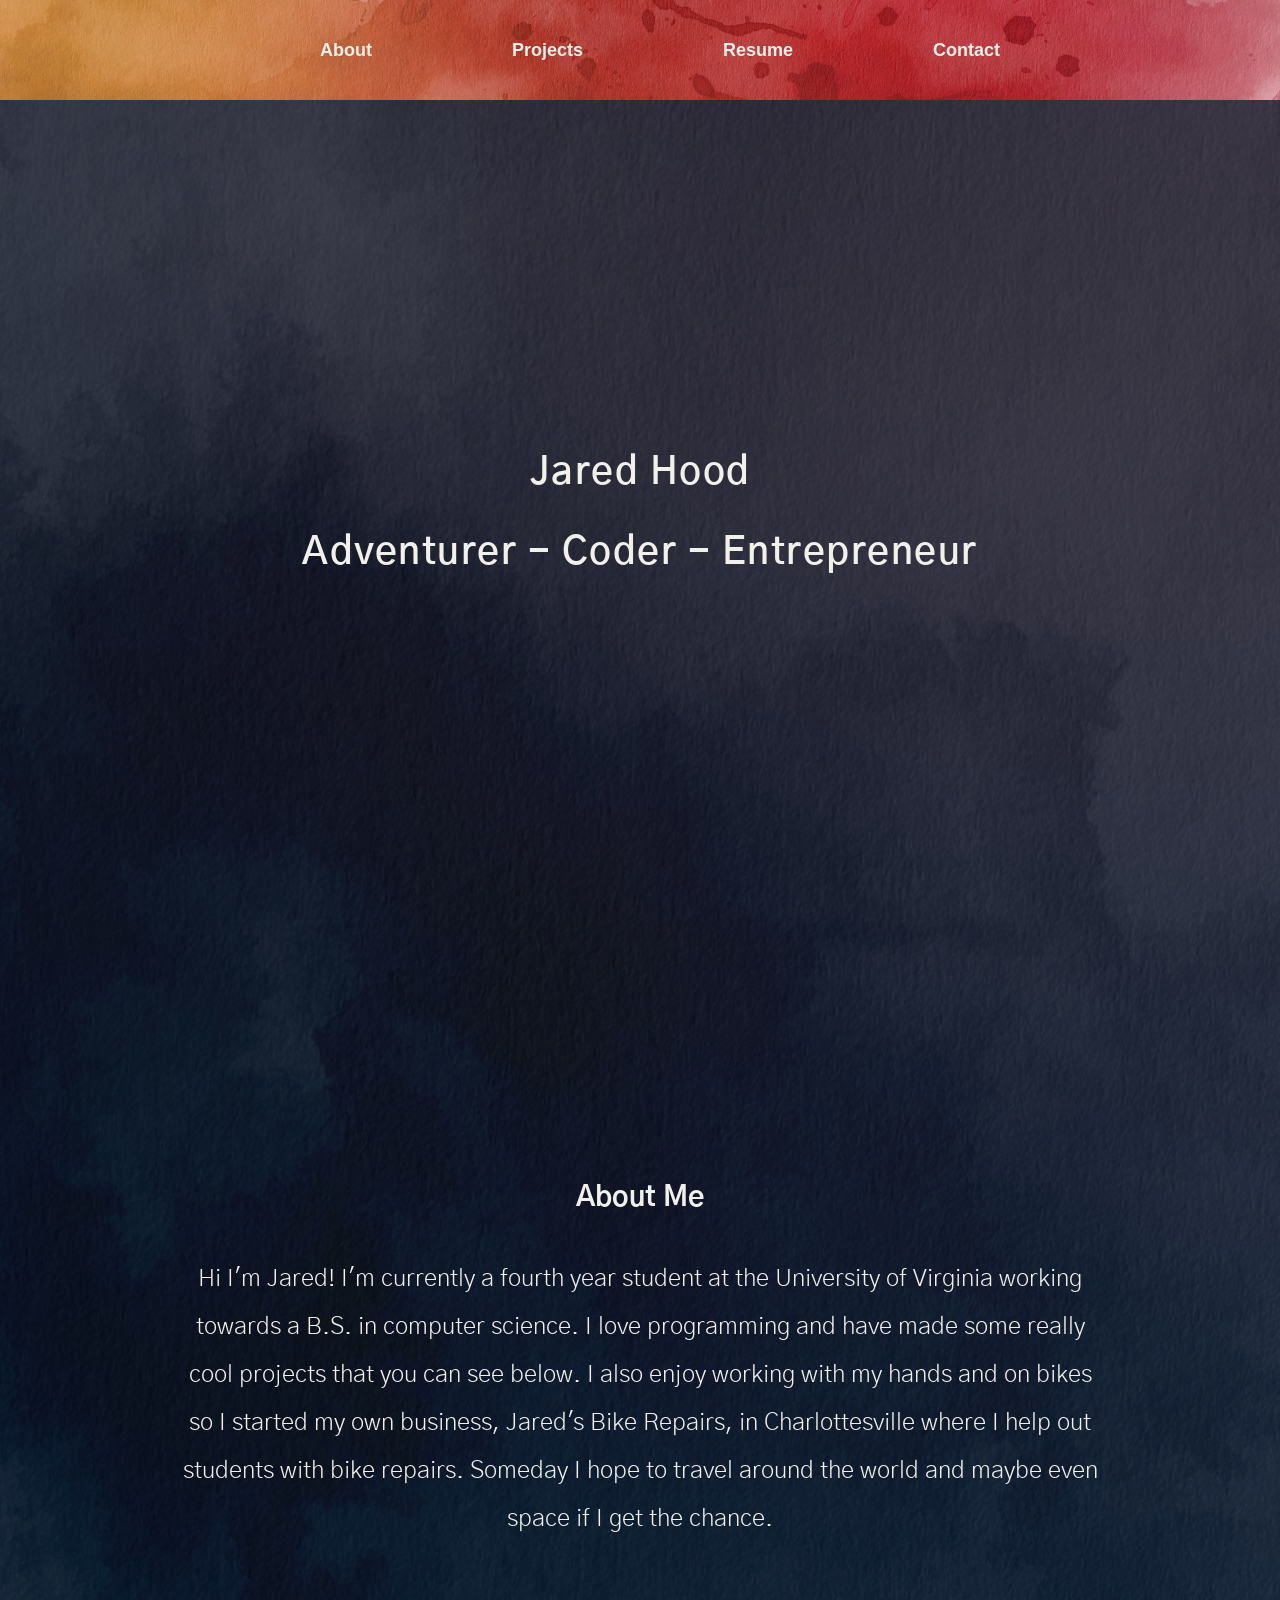
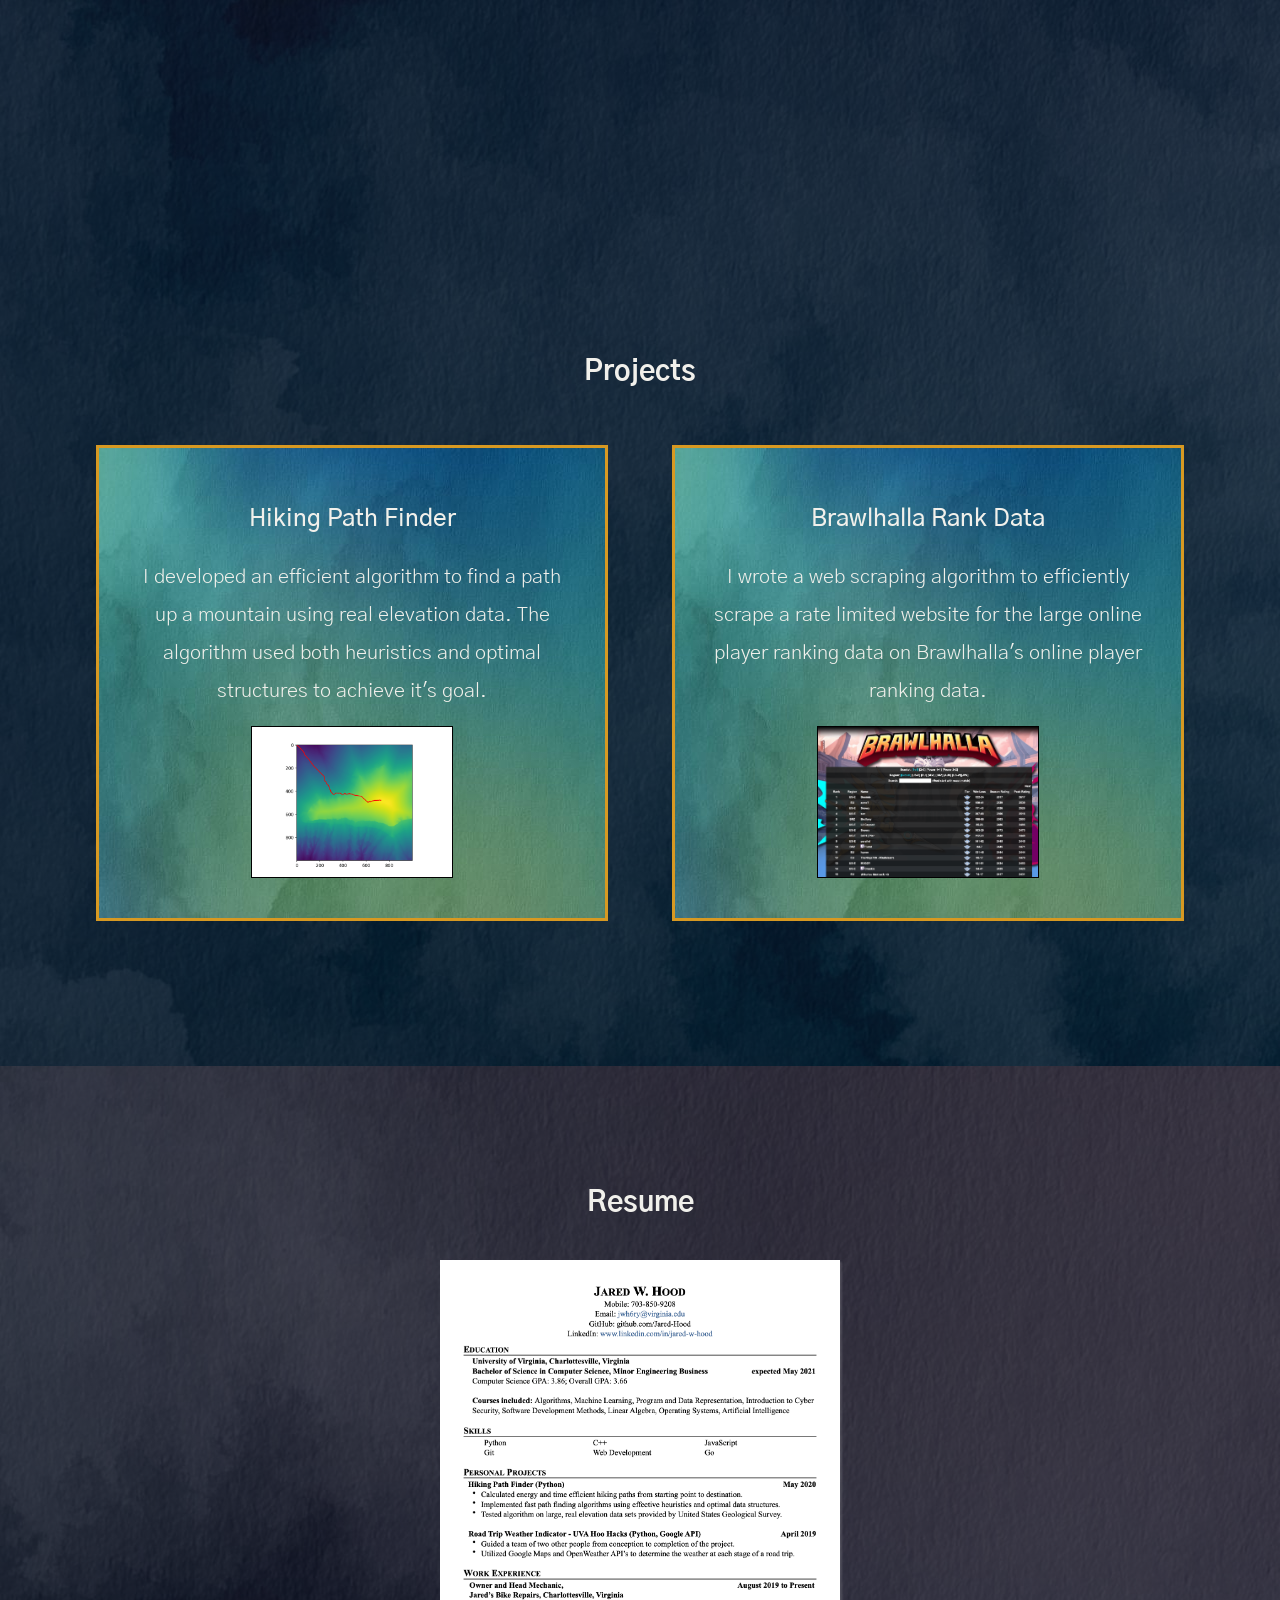
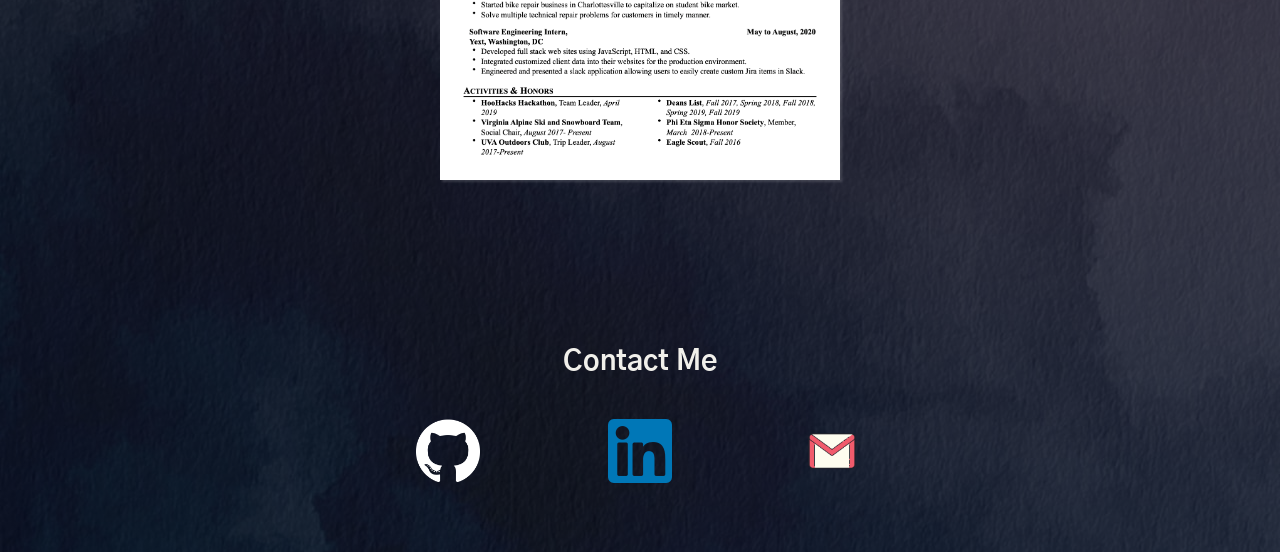
==== index.html @ ea0006e5 "add sitemap" ====
<!DOCTYPE html>
<html lang="en">
    <head>
        <meta charset="utf-8">
        <meta name="viewport" content="width=device-width, initial-scale=1.0">
        <meta name="description" content="Who is Jared Hood? He is an adventurer, a coder, and an entrepreneur. Learn more about Jared Hood on jaredhood.me!">
        
        <title>Jared Hood | Adventurer, Coder, Entrepreneur</title>
        
        <link rel="canonical" href="https://jaredhood.me/">
        <link rel="stylesheet" href="style.css">
        <link rel="stylesheet" href="https://fonts.googleapis.com/css?family=Gothic+A1&display=swap">
        <link rel="icon" href="/images/favicon/favicon.ico">
        <link rel="manifest" href="/images/favicon/manifest.json">

    </head>
    <header class="Header">
        <div class="Header-navBar">
           <img class="Header-icon js-open-mobile-menu" src="images/icon-menu.png" alt="open mobile menu">
            <ul class="Header-navList">
                <li class="Header-navItem">
                    <button class="Header-button js-about-btn">About</a>
                </li>
                <li class="Header-navItem">
                    <button class="Header-button js-projects-btn">Projects</a>
                </li>
                <li class="Header-navItem">
                    <button class="Header-button js-resume-btn">Resume</a>
                </li>
                <li class="Header-navItem">
                    <button class="Header-button js-contact-btn">Contact</a>
                </li>
            </ul>
        </div>
        <div class="Header-mobile js-mobile-menu">
            <ul class="Header-mobileList">
                <li class="Header-navItem">
                    <a class="Header-mobileLink" href="#About">About</a>
                </li>
                <li class="Header-navItem">
                    <a class="Header-mobileLink" href="#Projects">Projects</a>
                </li>
                <li class="Header-navItem">
                    <a class="Header-mobileLink" href="#Resume">Resume</a>
                </li>
                <li class="Header-navItem">
                    <a class="Header-mobileLink" href="#Contact">Contact</a>
                </li>
            </ul>
        </div>
    </header>
    
    <body>
        <div class="ScrollTop">
            <img class="ScrollTop-icon js-scroll-top" src="images/icon-top-64.png" alt="scroll to top">
        </div>
        <div class="Intro">
            <h1 class="Intro-title">
                <span class="Intro-name">Jared Hood</span>
                <span class="Intro-description">Adventurer - Coder - Entrepreneur</span>
            </h1>
        </div>
        <div class="About" id="About">
            <h2 class="About-title">About Me</h2>
            <div class="About-description">
                Hi I'm Jared! I'm currently a fourth year student at the University of Virginia working towards a
                B.S. in computer science. I love programming and have made some really cool projects that you can see 
                below. I also enjoy working with my hands and on bikes so I started my own business, Jared's Bike
                Repairs, in Charlottesville where I help out students with bike repairs. Someday I hope to travel around
                the world and maybe even space if I get the chance.
            </div>
        </div>
        <div class="Projects" id="Projects">
            <h2 class="Projects-title">Projects</h2>
            <div class="Projects-container">
                <div class="Projects-row">
                    <a class="Projects-link" href="https://github.com/Jared-Hood/Brawlhalla-Rank-Data">
                        <div class="Project">
                            <h3 class="Project-title">Hiking Path Finder</h3>
                            <div class="Project-description">
                                I developed an efficient algorithm to find a path up a mountain using real elevation data.
                                The algorithm used both heuristics and optimal structures to achieve it's goal.
                            </div>
                            <div class="Project-images">
                                <img class="Project-img" src="images/Logan_Euclidean-min.png" alt="Path finding project image">
                            </div>
                        </div>
                    </a>
                    <a class="Projects-link" href="https://github.com/Jared-Hood/Brawlhalla-Rank-Data">
                        <div class="Project">
                            <h3 class="Project-title">Brawlhalla Rank Data</h3>
                            <div class="Project-description">
                                I wrote a web scraping algorithm to efficiently scrape a rate limited website for the large
                                online player ranking data on Brawlhalla's online player ranking data.
                            </div>
                            <div class="Project-images">
                                <img class="Project-img" src="images/Brawlhalla-min.png" alt="Brawlhalla rank project image">
                            </div>
                        </div>
                    </a>
                </div>
            </div>
        </div>
        <div class="Resume" id="Resume">
            <h2 class="Resume-title">Resume</h2>
            <a class="Resume-link" href="images/Jared-Hood-Resume.pdf" target="_blank">
                <img class="Resume-img" src="images/Resume.png" alt="Responsive image">
            </a>
        </div>
    </body>

    <footer class="Footer" id="Contact">
        <h2 class="Footer-title">Contact Me</h2>
        <div class="Footer-links">
            <a class="Footer-link" href="https://github.com/Jared-Hood" target="_blank">
                <img class="Footer-icon" src="images/icon-github-min.png" alt="Github Icon">
            </a>
            <a class="Footer-link" href="https://www.linkedin.com/in/jared-w-hood/" target="_blank">
                <img class="Footer-icon" src="images/icon-linkedin-min.png" alt="LinkedIn Icon">
            </a>
            <a class="Footer-link" href="mailto:jwh6ry@virginia.edu" target="_blank">
                <img class="Footer-icon" src="images/icon-gmail-min.png" alt="Gmail Icon">
            </a>
        </div>
    </footer>

    <script src="js/script.js"></script>
</html>
---- style.css ----
.j-container {
  padding: 32px 50px;
}

body {
  font-family: "Gothic A1", serif;
  background-image: linear-gradient(rgba(0, 0, 0, 0.6), rgba(0, 0, 0, 0.6)), url("../images/background-blue.jpg");
  width: 100%;
  margin: 0;
}

.test {
  height: calc(100vh);
}

.ScrollTop {
  display: flex;
  justify-content: flex-end;
  position: fixed;
  width: 100%;
  bottom: 20;
}
@media (min-width: 600px) {
  .ScrollTop {
    bottom: 40;
  }
}
.ScrollTop-icon {
  background: #f1f0eb;
  border-radius: 50%;
  transition: transform 1s, opacity 1s;
  cursor: pointer;
  margin-right: 20px;
}
@media (min-width: 600px) {
  .ScrollTop-icon {
    margin-right: 40px;
  }
}
.ScrollTop-icon:hover {
  transform: translate(3px, -3px);
  opacity: 0.5;
}

/** @define Header */
.Header {
  position: fixed;
  top: 0;
  right: 0;
  left: 0;
  width: 100%;
  z-index: 1;
  background: url("../images/background-red.png");
  background-size: cover;
  height: 100px;
  display: flex;
  justify-content: center;
  align-items: center;
}
@media (max-width: 599px) {
  .Header {
    height: 64px;
    display: none;
  }
}
@media (max-width: 599px) {
  .Header-navBar {
    display: flex;
    justify-content: flex-end;
    width: 100%;
    padding-right: 20px;
  }
}
.Header-navList {
  display: flex;
  align-items: center;
  justify-content: center;
  list-style: none;
}
@media (max-width: 599px) {
  .Header-navList {
    display: none;
  }
}
.Header-navItem {
  padding: 0 64px;
}
.Header-button {
  text-decoration: none;
  font-weight: 600;
  font-size: 18px;
  color: #f1f0eb;
  color: #f1f0eb;
  -webkit-appearance: none;
  -moz-appearance: none;
  display: inline-block;
  border: none;
  background: none;
  cursor: pointer;
  transition: color 1s;
}
.Header-button:visited {
  color: #f1f0eb;
}
.Header-button:hover {
  text-decoration: underline;
}
.Header-button:hover {
  color: black;
}
.Header-button:focus {
  outline: none;
}
.Header-icon {
  height: 32px;
  width: 32px;
  color: white;
}
@media (min-width: 600px) {
  .Header-icon {
    display: none;
  }
}
.Header-mobile {
  display: none;
}
.Header-mobile.is-open {
  display: flex;
  position: absolute;
  top: 0;
  bottom: 0;
  left: 0;
  right: 0;
  height: 100vh;
  width: 100vw;
  background: url("../images/background-red.png");
  background-size: cover;
}
.Header-mobileList {
  list-style: none;
  display: flex;
  flex-direction: column;
  justify-content: space-evenly;
}
.Header-mobileLink {
  text-decoration: none;
  font-weight: 600;
  font-size: 18px;
  color: #f1f0eb;
  color: #f1f0eb;
  font-size: 30px;
}
.Header-mobileLink:visited {
  color: #f1f0eb;
}
.Header-mobileLink:hover {
  text-decoration: underline;
}

.Intro {
  padding: 16px;
  height: 100vh;
}
@media (max-width: 599px) {
  .Intro {
    background: url("../images/watercolor-backgrounds-11.jpg");
    background-size: cover;
  }
}
.Intro-title {
  font-weight: 600;
  font-size: 38px;
  letter-spacing: 1.5px;
  color: #f1f0eb;
  display: flex;
  flex-direction: column;
  align-items: center;
  text-align: center;
  position: absolute;
  top: 30%;
  margin-left: auto;
  margin-right: auto;
  left: 0;
  right: 0;
}
@media (min-width: 600px) {
  .Intro-title {
    top: 40%;
    padding: 64px;
  }
}
.Intro-name {
  padding-bottom: 32px;
}
@media (max-width: 599px) {
  .Intro-description {
    text-align: center;
  }
}

.About {
  display: flex;
  flex-direction: column;
  align-items: center;
  justify-content: center;
  box-sizing: border-box;
  padding: 0 16px;
  width: 100%;
}
@media (min-width: 600px) {
  .About {
    padding: 0 64px;
    padding-bottom: 64px;
    height: calc(100vh);
  }
}
.About-title {
  font-weight: 700;
  color: #f1f0eb;
  font-size: 28px;
  padding-bottom: 16px;
}
.About-description {
  font-weight: 300;
  font-size: 20px;
  line-height: 38px;
  color: #f1f0eb;
  text-align: left;
  width: 100%;
}
@media (min-width: 600px) {
  .About-description {
    font-size: 24px;
    line-height: 48px;
  }
}
@media (min-width: 600px) {
  .About-description {
    text-align: center;
    width: 80%;
  }
}

.Projects {
  display: flex;
  justify-content: center;
  align-items: center;
  flex-direction: column;
  box-sizing: border-box;
  padding-bottom: 64px;
  padding: 0 16px;
  width: 100%;
}
@media (min-width: 600px) {
  .Projects {
    padding: 100px 64px;
    height: calc(max(auto, 100vh));
  }
}
.Projects-title {
  font-weight: 700;
  color: #f1f0eb;
  font-size: 28px;
  padding-bottom: 32px;
}
.Projects-row {
  display: flex;
  justify-content: space-between;
}
@media (max-width: 599px) {
  .Projects-row {
    flex-direction: column;
  }
}
@media (max-width: 799px) and (min-width: 600px) {
  .Projects-row {
    flex-direction: column;
  }
}
.Projects-link {
  text-decoration: none;
  margin: 0 32px;
}
@media (max-width: 599px) {
  .Projects-link {
    margin: 8px 0;
  }
}
@media (max-width: 799px) and (min-width: 600px) {
  .Projects-link {
    margin: 16px 0;
  }
}

.Resume {
  display: flex;
  justify-content: center;
  flex-direction: column;
  align-items: center;
  padding-bottom: 64px;
  box-sizing: border-box;
  padding: 0 16px;
  width: 100%;
}
@media (min-width: 600px) {
  .Resume {
    padding: 64px 64px;
    height: 100vh;
  }
}
.Resume-link {
  display: flex;
  justify-content: center;
}
.Resume-img {
  box-shadow: 2px 2px 2px rgba(255, 255, 255, 0.15);
  transition: box-shadow 0.5s, transform 0.5s;
  box-sizing: border-box;
  width: 400px;
  height: 520px;
}
@media (max-width: 599px) {
  .Resume-img {
    width: 100%;
    height: 420px;
  }
}
.Resume-img:hover {
  box-shadow: 8px 8px 4px rgba(255, 255, 255, 0.2);
  transform: scale(1.05);
}
.Resume-title {
  font-weight: 700;
  color: #f1f0eb;
  font-size: 28px;
  padding-bottom: 16px;
}

.Footer {
  display: flex;
  justify-content: center;
  align-items: center;
  flex-direction: column;
  padding-bottom: 64px;
}
.Footer-title {
  font-weight: 700;
  color: #f1f0eb;
  font-size: 28px;
  padding-bottom: 16px;
}
.Footer-links {
  display: flex;
  align-items: center;
  justify-content: center;
}
@media (max-width: 599px) {
  .Footer-links {
    flex-direction: column;
    align-items: flex-start;
  }
}
.Footer-link {
  padding: 0 64px;
}
@media (max-width: 599px) {
  .Footer-link {
    padding: 16px 0;
  }
}
.Footer-icon {
  height: 64px;
  width: 64px;
}

.Project {
  display: flex;
  justify-content: flex-start;
  flex-direction: column;
  align-items: center;
  border: 3px solid #D79922;
  padding: 32px;
  background-image: linear-gradient(rgba(0, 0, 0, 0.15), rgba(0, 0, 0, 0.15)), url("../images/project-min.jpg");
  transition: box-shadow 0.5s, transform 0.5s;
  width: calc((100vw / 2) - 128px);
  height: 476px;
  box-sizing: border-box;
}
.Project:hover {
  box-shadow: 8px 8px 4px rgba(255, 255, 255, 0.2);
  transform: scale(1.01);
}
@media (max-width: 599px) {
  .Project {
    padding: 12px 24px;
    width: 100%;
    height: auto;
  }
}
@media (max-width: 799px) and (min-width: 600px) {
  .Project {
    padding: 32px;
    width: 100%;
  }
}
.Project-title {
  font-weight: 500;
  color: #f1f0eb;
  font-size: 24px;
  text-align: center;
}
.Project-description {
  font-weight: 300;
  font-size: 20px;
  line-height: 38px;
  color: #f1f0eb;
  text-align: center;
  padding-bottom: 16px;
}
@media (max-width: 599px) {
  .Project-description {
    text-align: left;
  }
}
.Project-images {
  margin-top: auto;
}
.Project-img {
  height: 150px;
  border: 1px solid black;
  margin-top: auto;
  margin-bottom: 8px;
}

/*# sourceMappingURL=style.css.map */
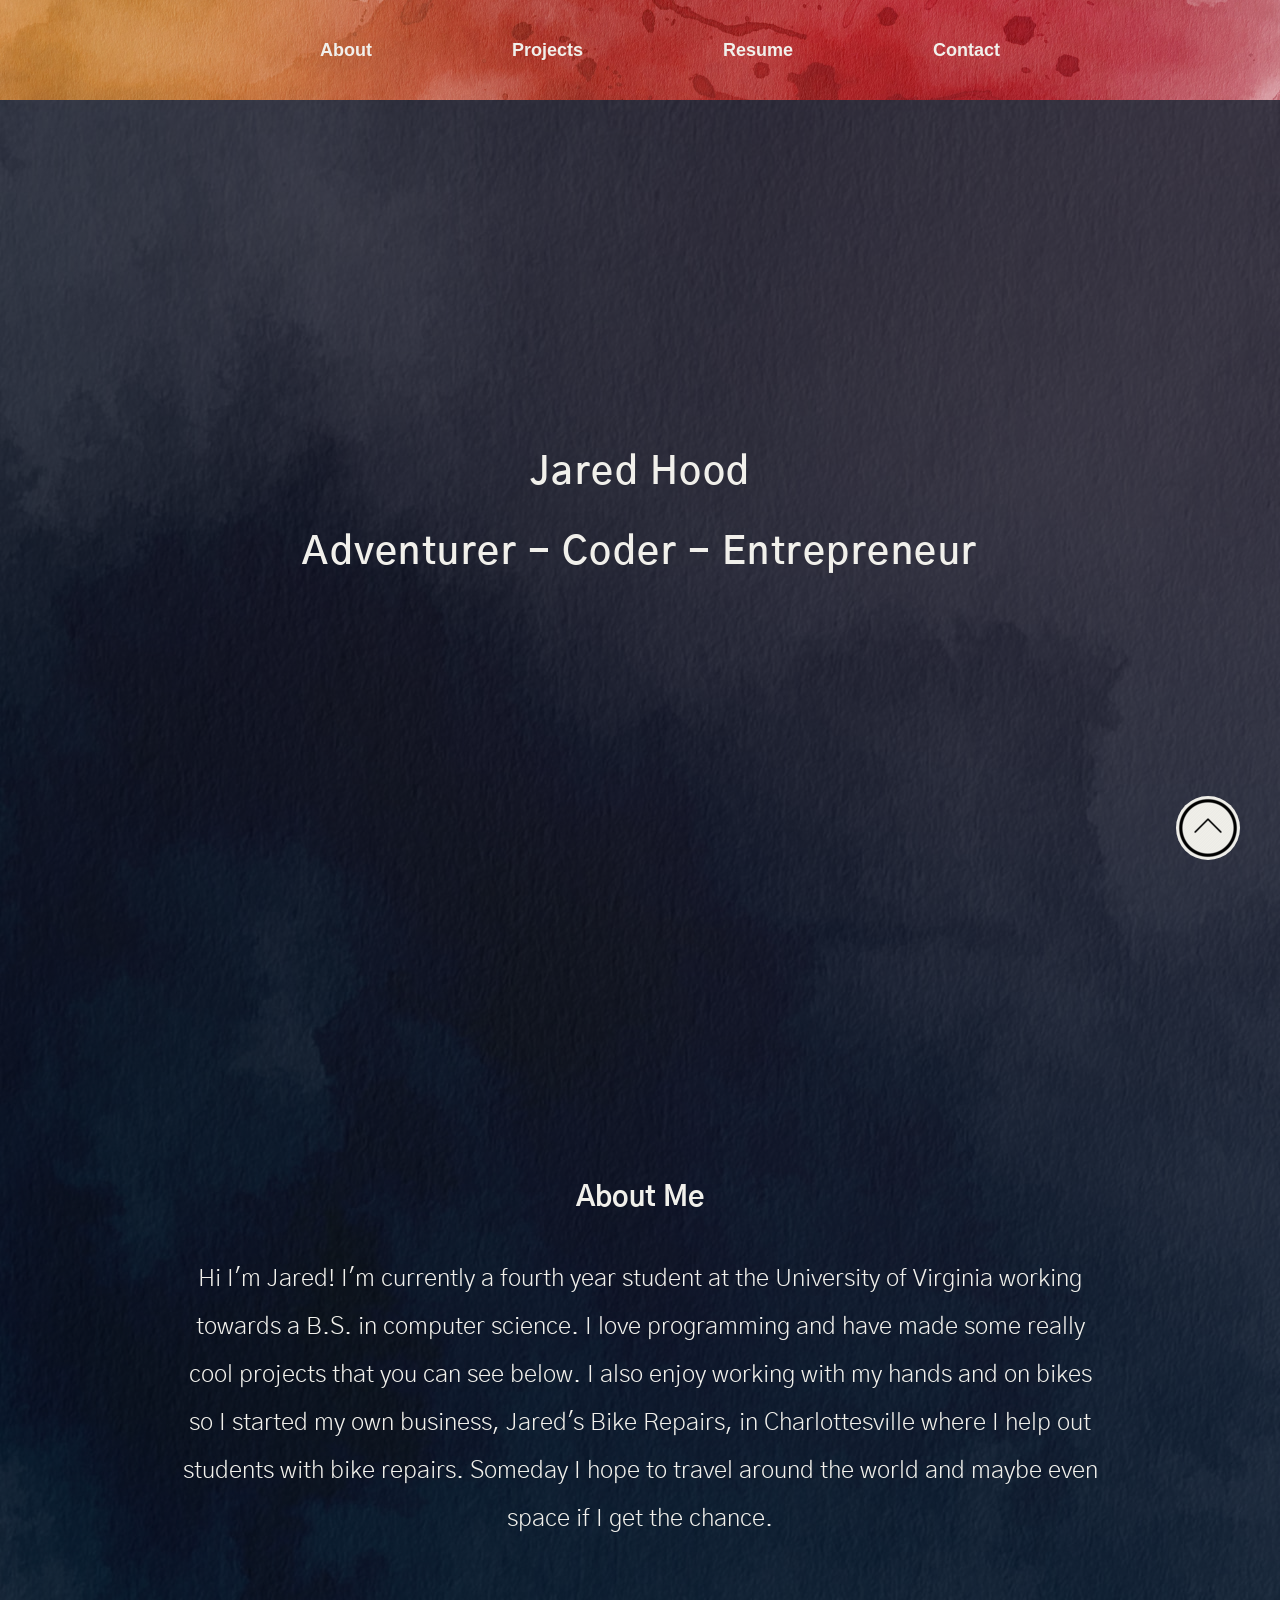
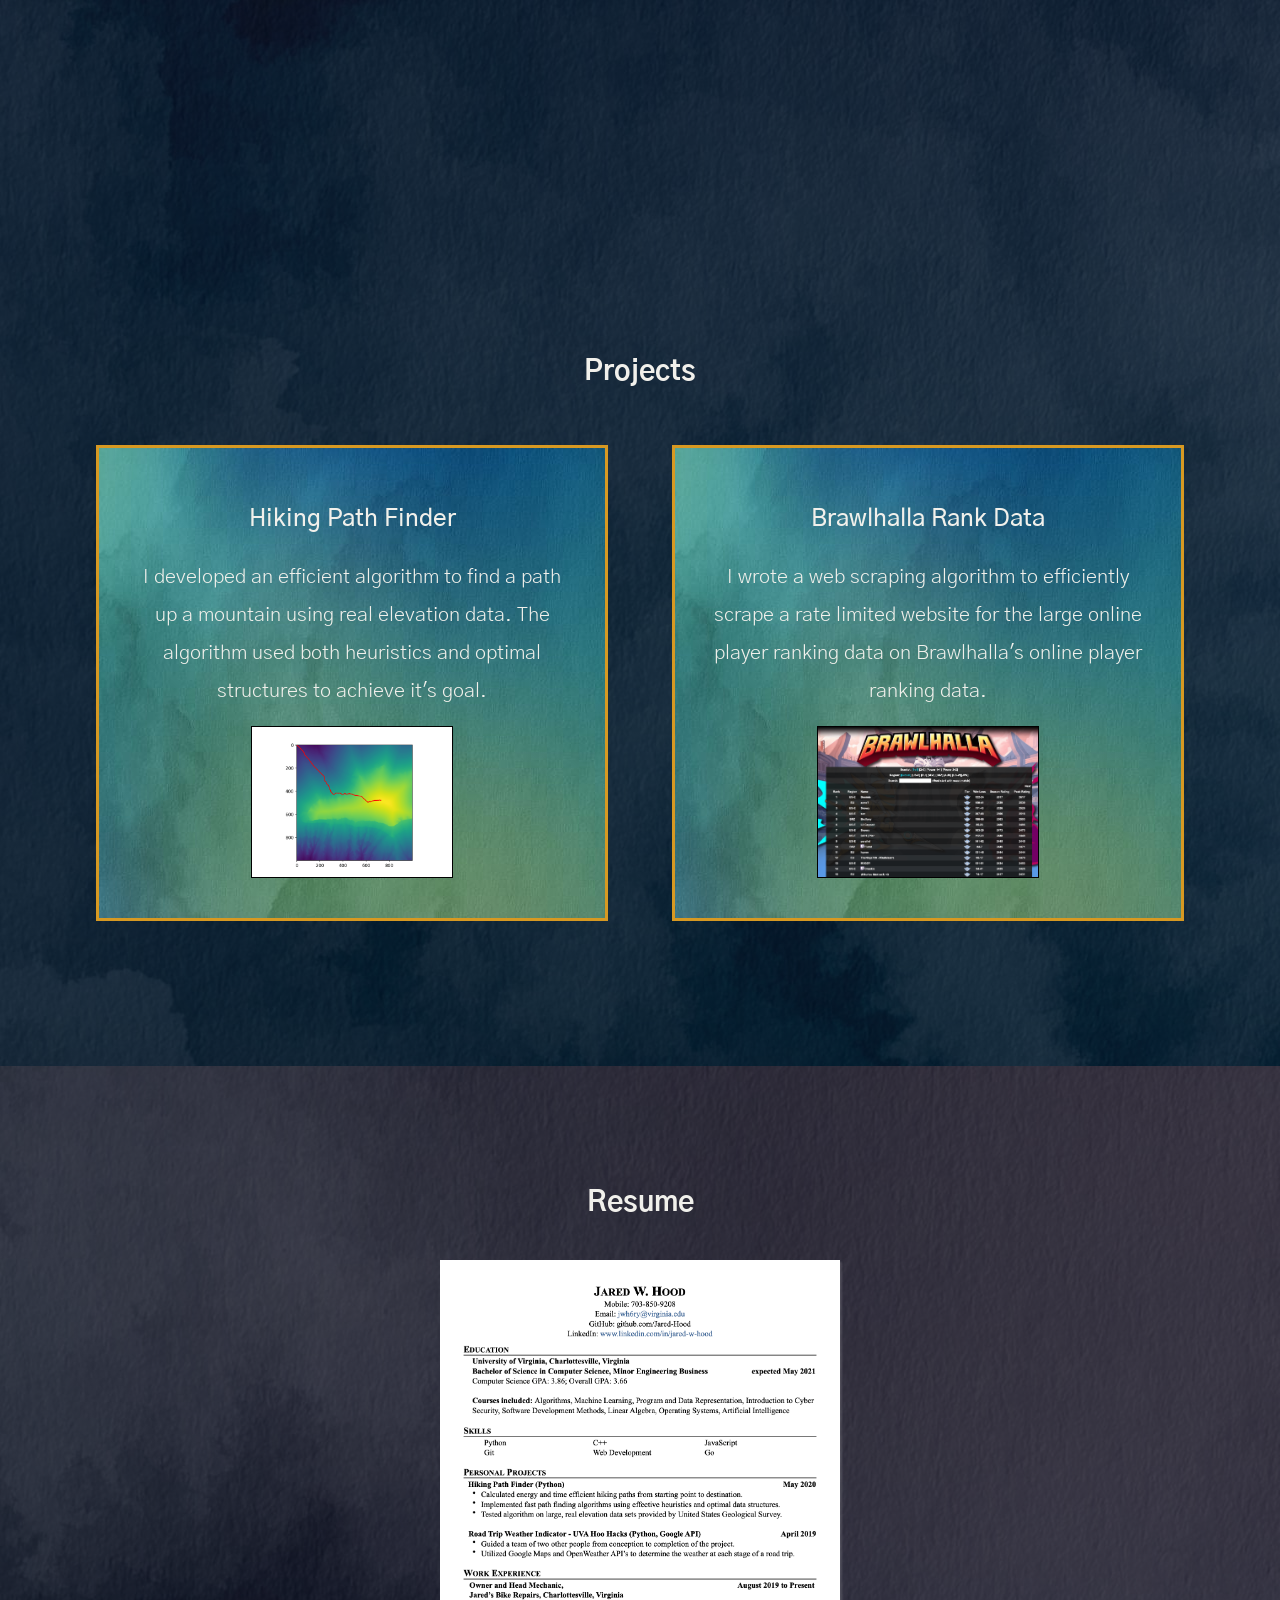
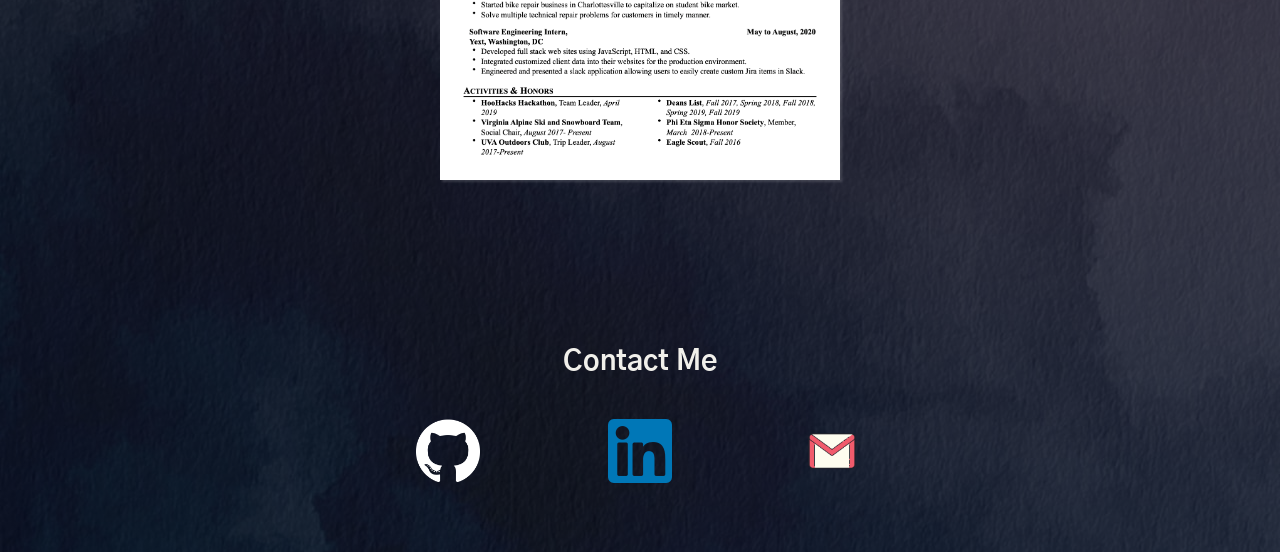
==== commit fb861a83: "update alts and url" ====
--- a/index.html
+++ b/index.html
@@ -74,7 +74,7 @@
             <h2 class="Projects-title">Projects</h2>
             <div class="Projects-container">
                 <div class="Projects-row">
-                    <a class="Projects-link" href="https://github.com/Jared-Hood/Brawlhalla-Rank-Data">
+                    <a class="Projects-link" href="https://github.com/Jared-Hood/Hiking_Pathfinder">
                         <div class="Project">
                             <h3 class="Project-title">Hiking Path Finder</h3>
                             <div class="Project-description">
@@ -104,7 +104,7 @@
         <div class="Resume" id="Resume">
             <h2 class="Resume-title">Resume</h2>
             <a class="Resume-link" href="images/Jared-Hood-Resume.pdf" target="_blank">
-                <img class="Resume-img" src="images/Resume.png" alt="Responsive image">
+                <img class="Resume-img" src="images/Resume.png" alt="Open Jared Hood's resume">
             </a>
         </div>
     </body>
@@ -113,13 +113,13 @@
         <h2 class="Footer-title">Contact Me</h2>
         <div class="Footer-links">
             <a class="Footer-link" href="https://github.com/Jared-Hood" target="_blank">
-                <img class="Footer-icon" src="images/icon-github-min.png" alt="Github Icon">
+                <img class="Footer-icon" src="images/icon-github-min.png" alt="Go to Github profile">
             </a>
             <a class="Footer-link" href="https://www.linkedin.com/in/jared-w-hood/" target="_blank">
-                <img class="Footer-icon" src="images/icon-linkedin-min.png" alt="LinkedIn Icon">
+                <img class="Footer-icon" src="images/icon-linkedin-min.png" alt="Go to linkedin profile">
             </a>
             <a class="Footer-link" href="mailto:jwh6ry@virginia.edu" target="_blank">
-                <img class="Footer-icon" src="images/icon-gmail-min.png" alt="Gmail Icon">
+                <img class="Footer-icon" src="images/icon-gmail-min.png" alt="Send email">
             </a>
         </div>
     </footer>
--- a/style.css
+++ b/style.css
@@ -14,15 +14,16 @@
 }
 
 .ScrollTop {
-  display: flex;
+  display: none;
   justify-content: flex-end;
-  position: fixed;
-  width: 100%;
-  bottom: 20;
+  width: 100%;
+  bottom: 20px;
 }
 @media (min-width: 600px) {
   .ScrollTop {
-    bottom: 40;
+    bottom: 40px;
+    display: flex;
+    position: fixed;
   }
 }
 .ScrollTop-icon {
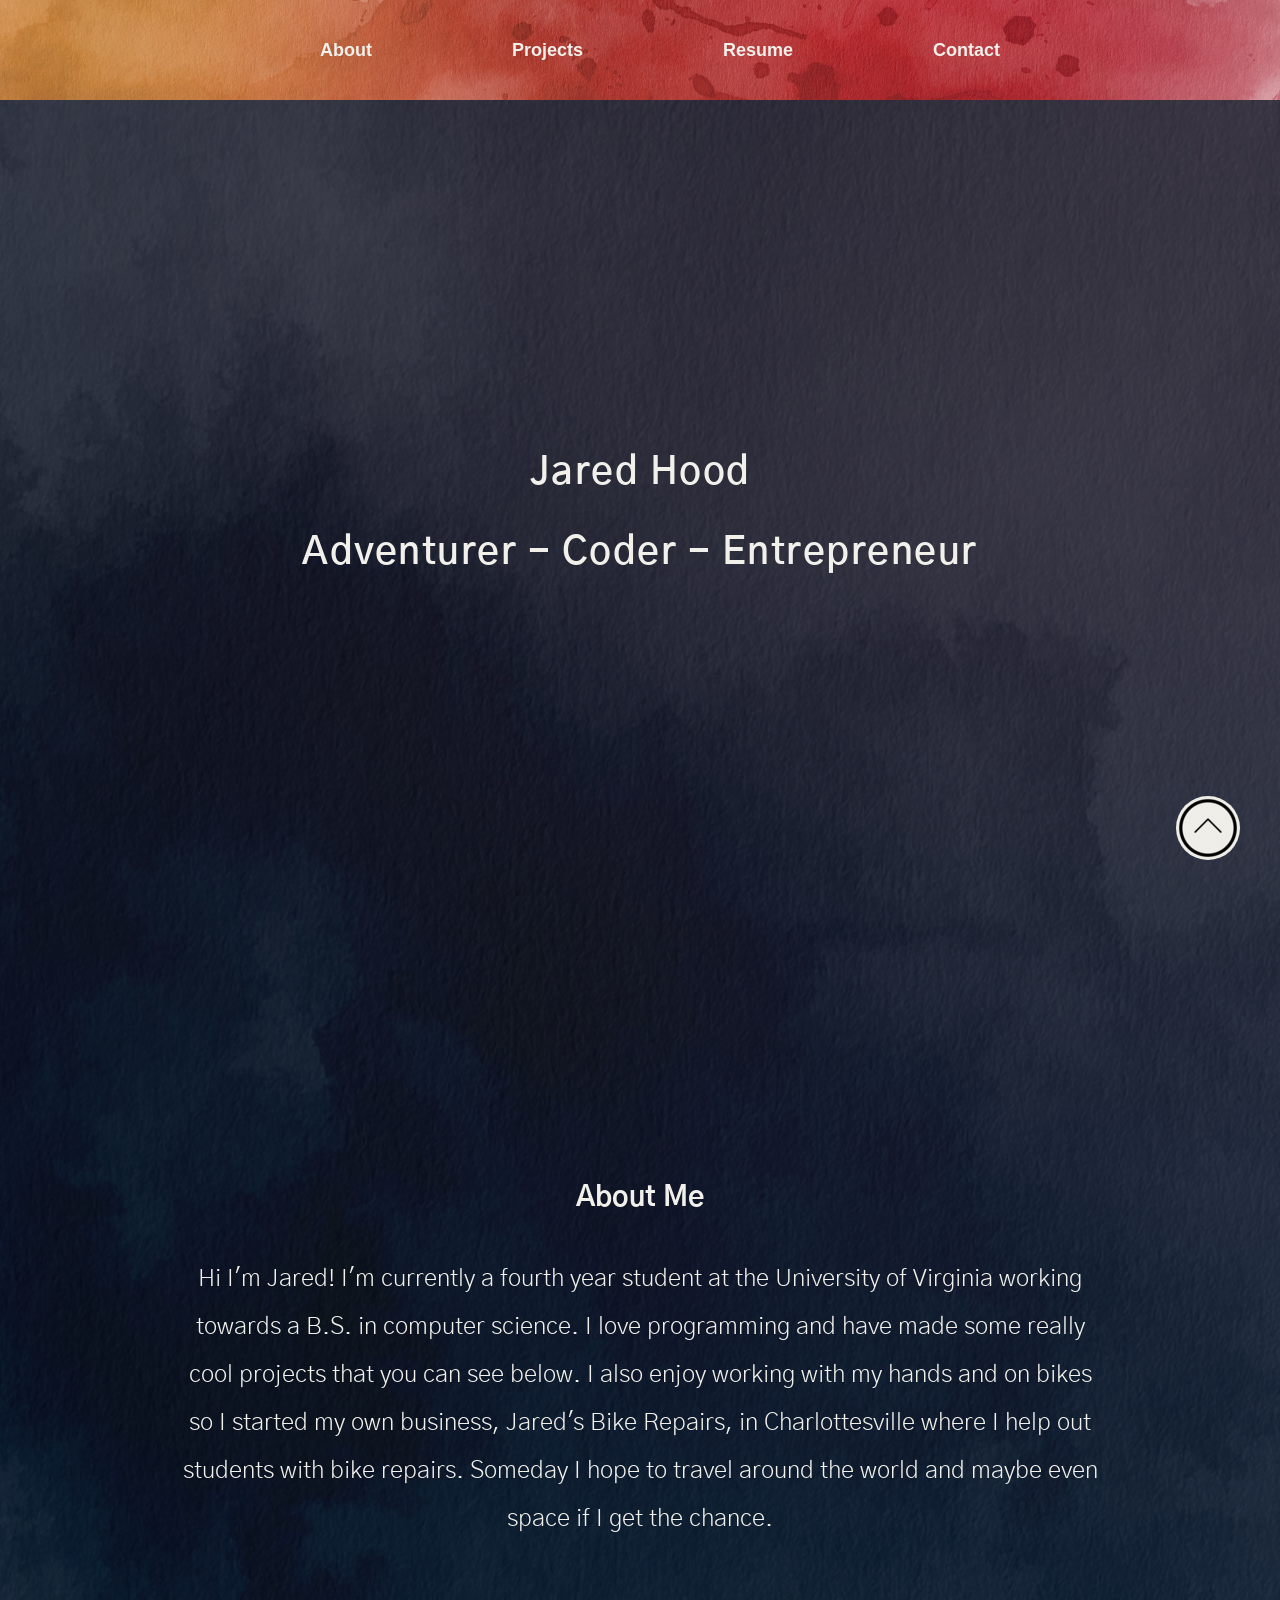
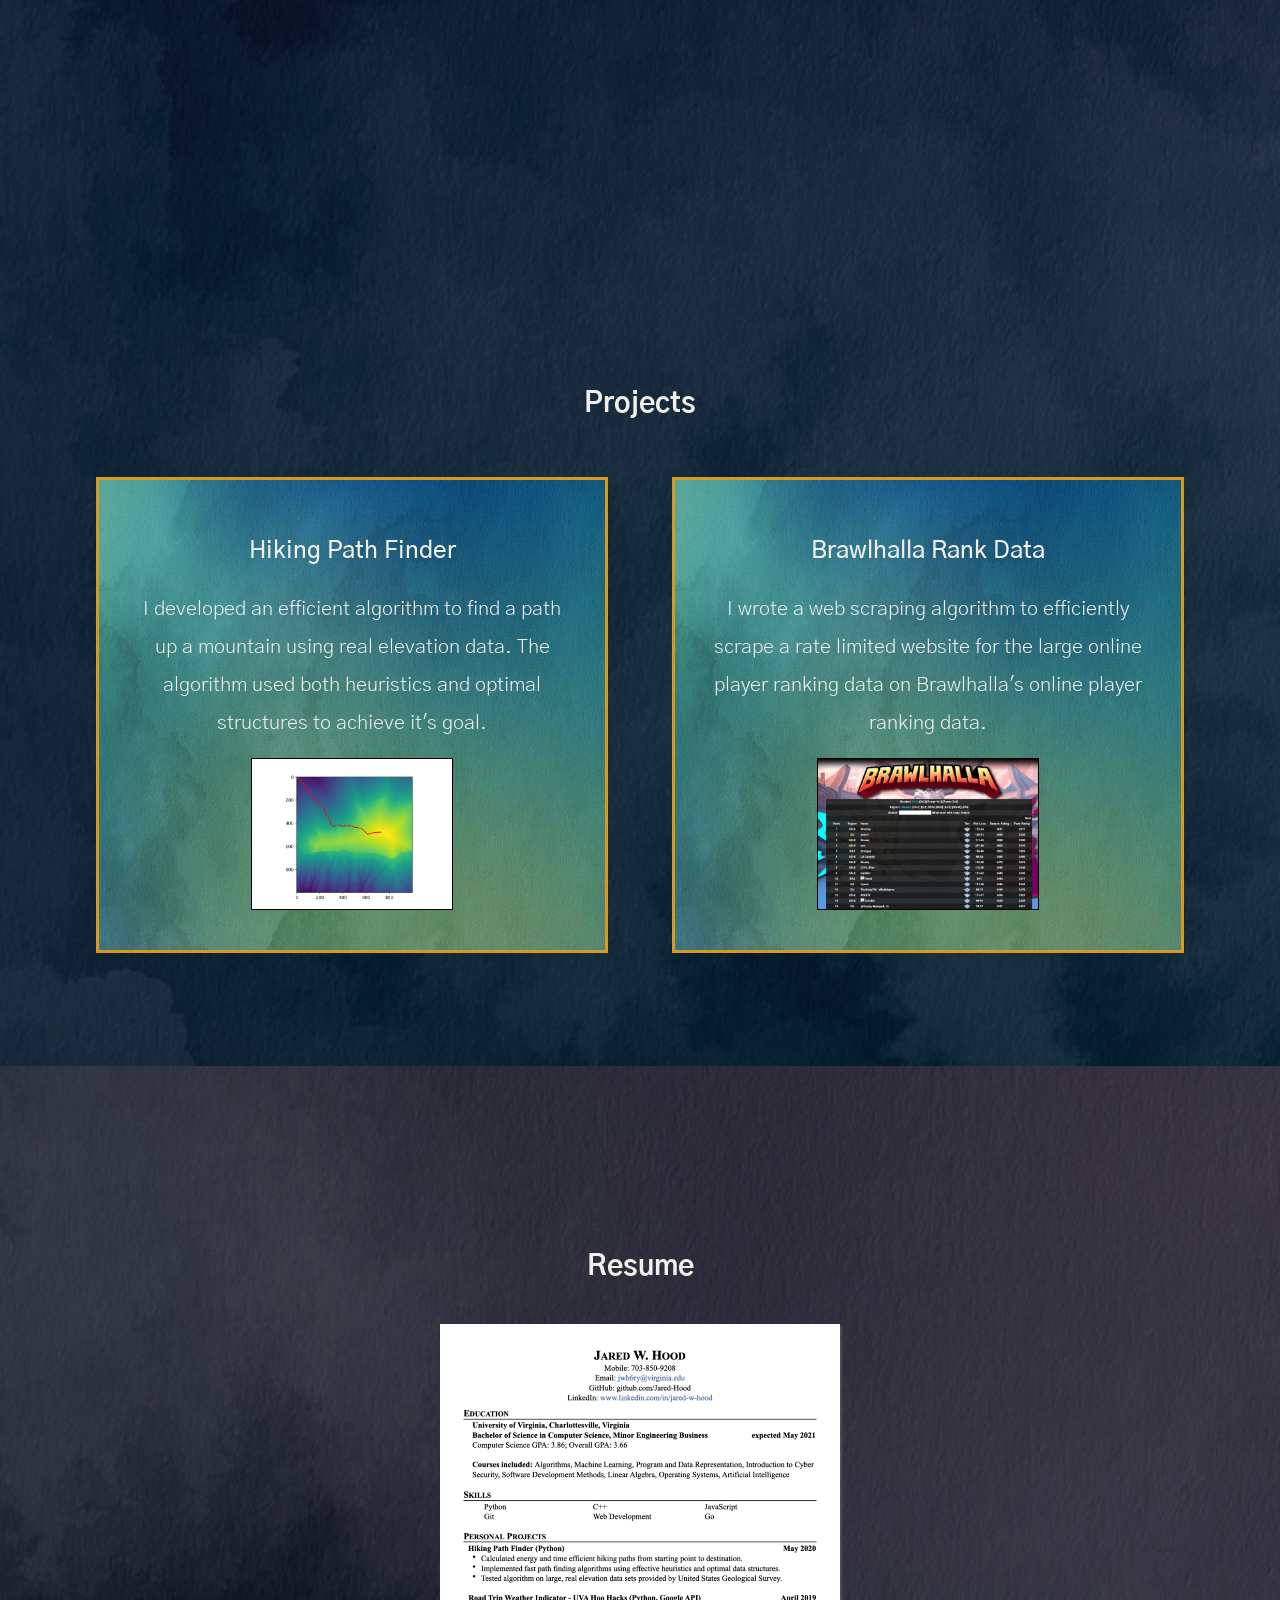
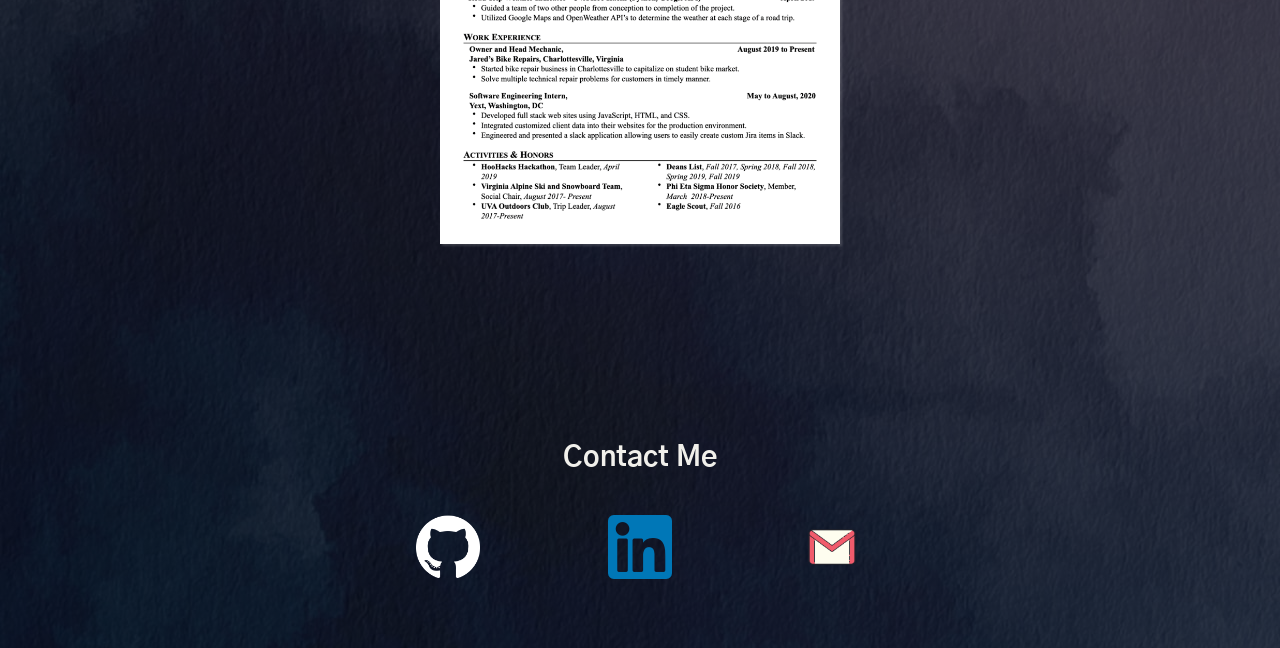
==== commit 82e5a92b: "serious image optimization" ====
--- a/index.html
+++ b/index.html
@@ -52,7 +52,7 @@
     
     <body>
         <div class="ScrollTop">
-            <img class="ScrollTop-icon js-scroll-top" src="images/icon-top-64.png" alt="scroll to top">
+            <img class="ScrollTop-icon js-scroll-top" src="images/icon-top.png" alt="scroll to top">
         </div>
         <div class="Intro">
             <h1 class="Intro-title">
@@ -82,7 +82,7 @@
                                 The algorithm used both heuristics and optimal structures to achieve it's goal.
                             </div>
                             <div class="Project-images">
-                                <img class="Project-img" src="images/Logan_Euclidean-min.png" alt="Path finding project image">
+                                <img class="Project-img" src="images/Logan-Euclidean-min.jpg" alt="Path finding project image">
                             </div>
                         </div>
                     </a>
@@ -94,7 +94,7 @@
                                 online player ranking data on Brawlhalla's online player ranking data.
                             </div>
                             <div class="Project-images">
-                                <img class="Project-img" src="images/Brawlhalla-min.png" alt="Brawlhalla rank project image">
+                                <img class="Project-img" src="images/Brawlhalla-optimized.jpg" alt="Brawlhalla rank project image">
                             </div>
                         </div>
                     </a>
--- a/style.css
+++ b/style.css
@@ -51,7 +51,7 @@
   left: 0;
   width: 100%;
   z-index: 1;
-  background: url("../images/background-red.png");
+  background: url("../images/background-red.jpg");
   background-size: cover;
   height: 100px;
   display: flex;
@@ -134,8 +134,6 @@
   right: 0;
   height: 100vh;
   width: 100vw;
-  background: url("../images/background-red.png");
-  background-size: cover;
 }
 .Header-mobileList {
   list-style: none;
@@ -164,8 +162,9 @@
 }
 @media (max-width: 599px) {
   .Intro {
-    background: url("../images/watercolor-backgrounds-11.jpg");
+    background: url("../images/background-intro-mobile.jpg");
     background-size: cover;
+    background-position: right bottom;
   }
 }
 .Intro-title {
@@ -206,6 +205,7 @@
   justify-content: center;
   box-sizing: border-box;
   padding: 0 16px;
+  margin-bottom: 32px;
   width: 100%;
 }
 @media (min-width: 600px) {
@@ -248,7 +248,7 @@
   align-items: center;
   flex-direction: column;
   box-sizing: border-box;
-  padding-bottom: 64px;
+  margin-bottom: 32px;
   padding: 0 16px;
   width: 100%;
 }
@@ -301,6 +301,7 @@
   padding-bottom: 64px;
   box-sizing: border-box;
   padding: 0 16px;
+  margin-bottom: 32px;
   width: 100%;
 }
 @media (min-width: 600px) {
@@ -362,11 +363,12 @@
   }
 }
 .Footer-link {
-  padding: 0 64px;
+  margin: 0 64px;
+  z-index: 5;
 }
 @media (max-width: 599px) {
   .Footer-link {
-    padding: 16px 0;
+    margin: 16px 0;
   }
 }
 .Footer-icon {
@@ -381,7 +383,7 @@
   align-items: center;
   border: 3px solid #D79922;
   padding: 32px;
-  background-image: linear-gradient(rgba(0, 0, 0, 0.15), rgba(0, 0, 0, 0.15)), url("../images/project-min.jpg");
+  background-image: linear-gradient(rgba(0, 0, 0, 0.15), rgba(0, 0, 0, 0.15)), url("../images/background-project.jpg");
   transition: box-shadow 0.5s, transform 0.5s;
   width: calc((100vw / 2) - 128px);
   height: 476px;
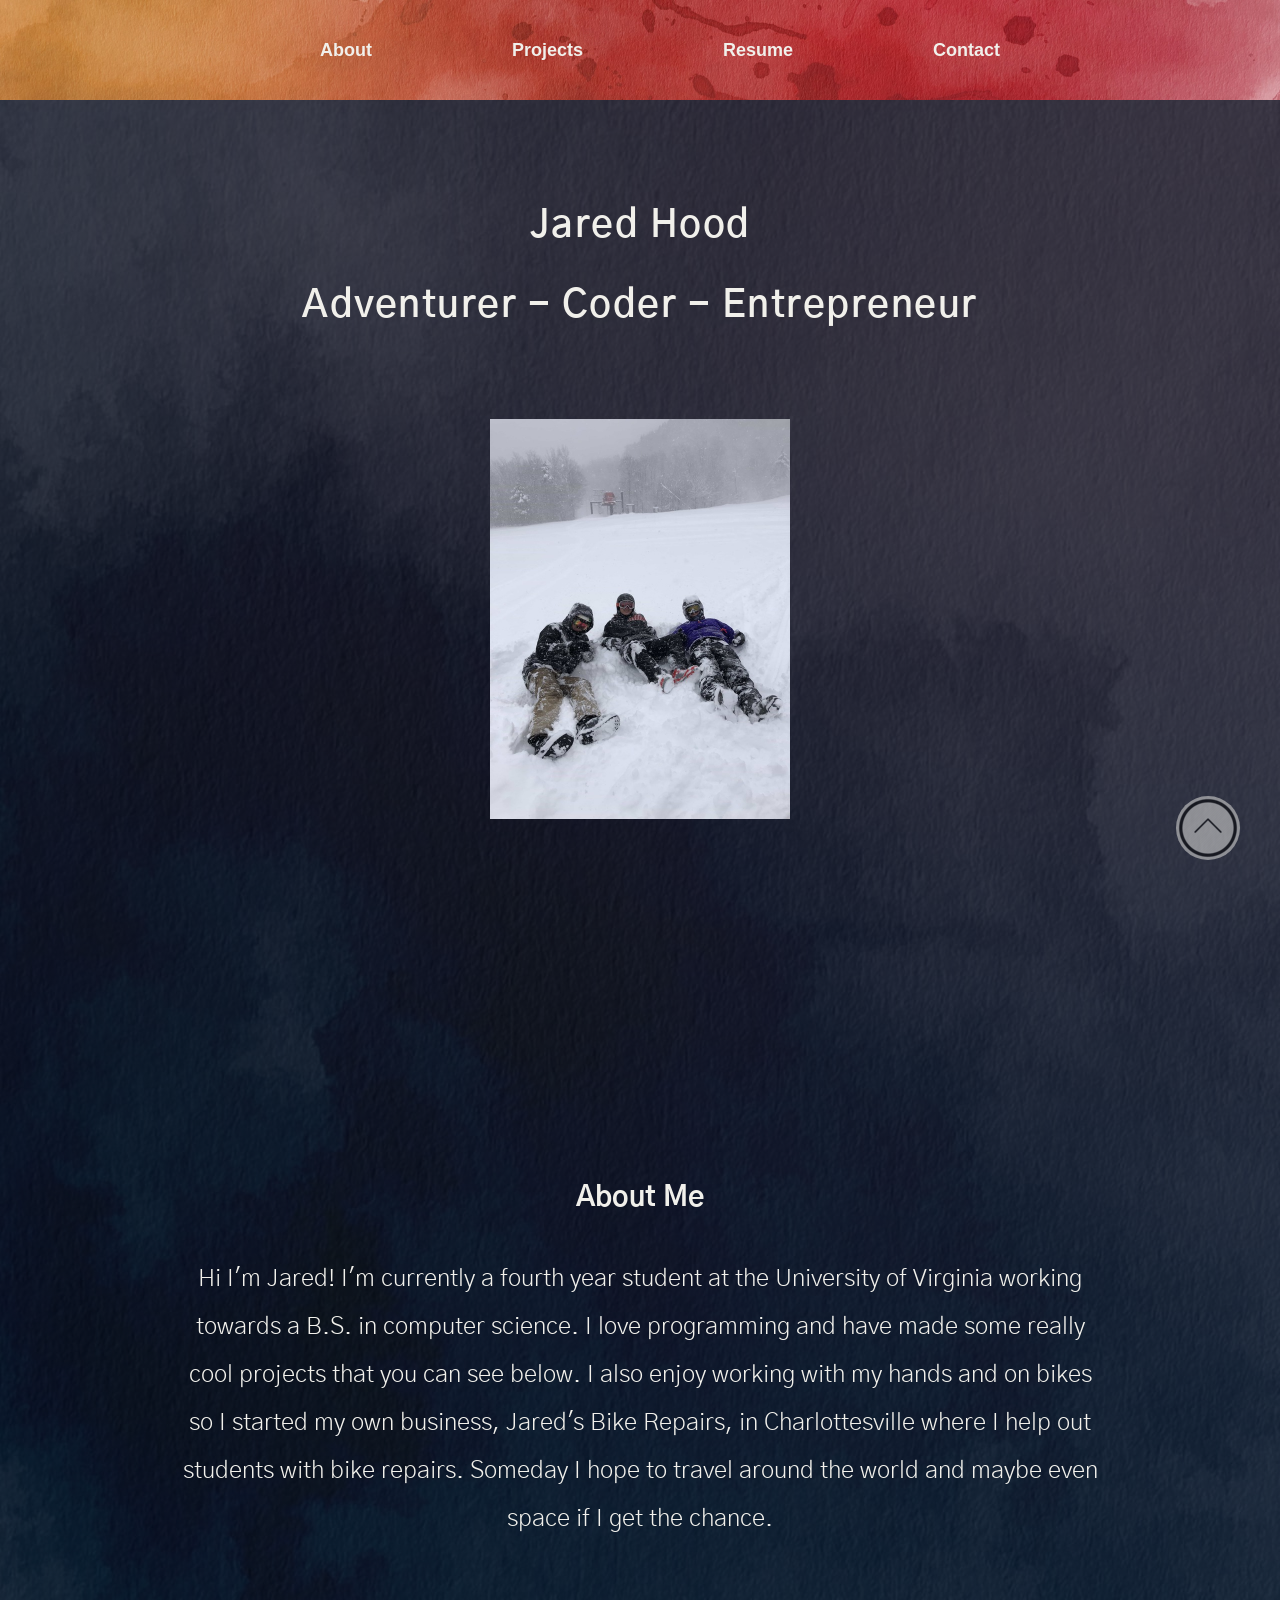
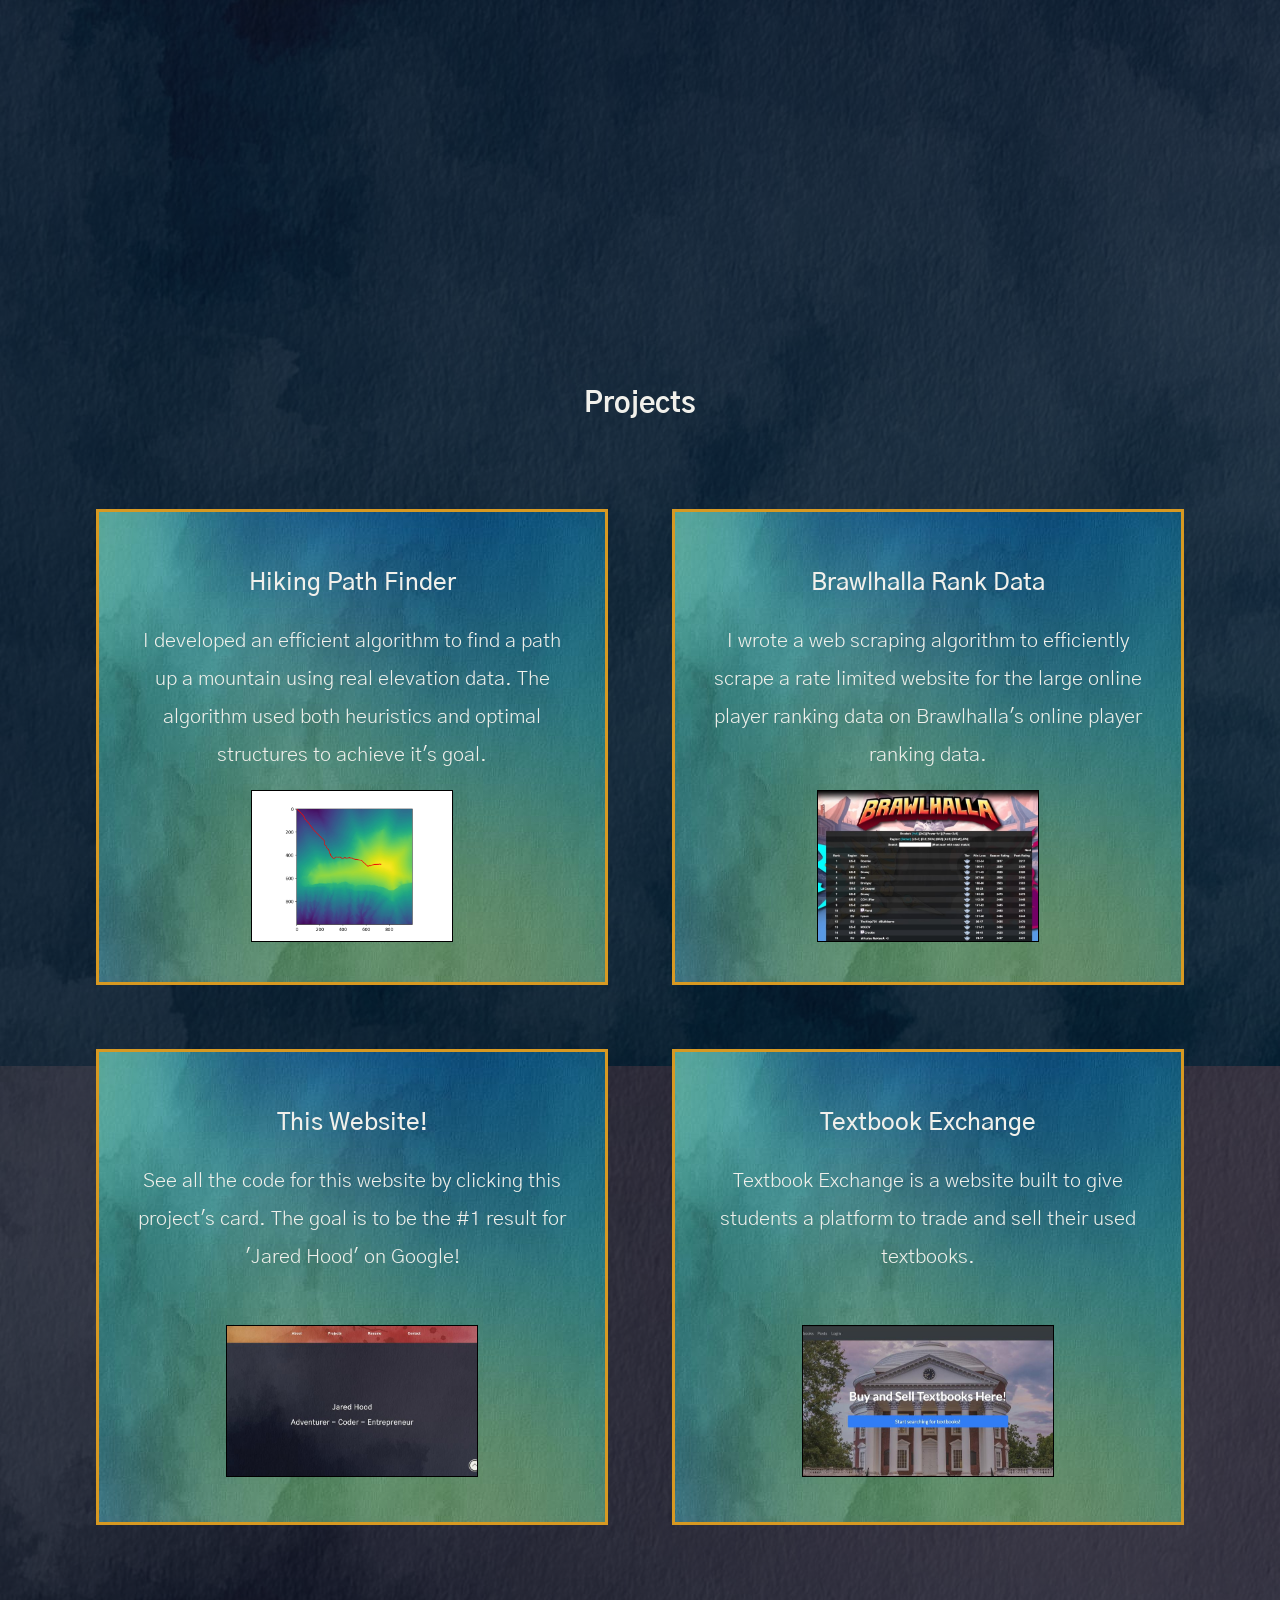
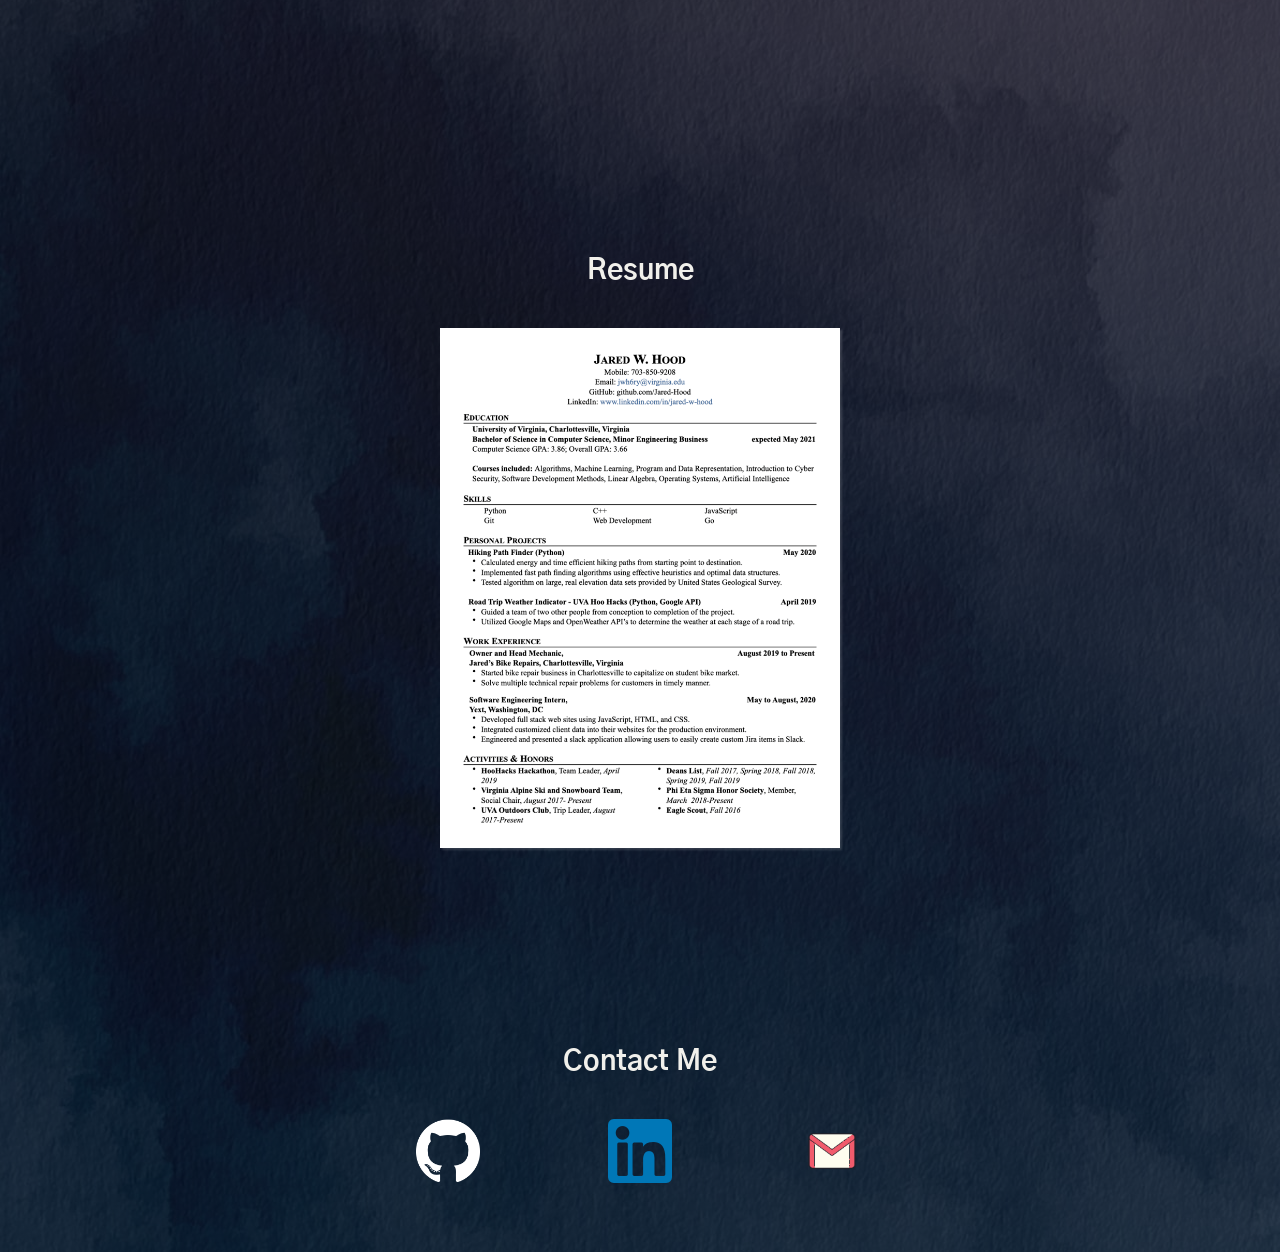
==== commit c0e6b292: "revamp" ====
--- a/index.html
+++ b/index.html
@@ -10,8 +10,115 @@
         <link rel="canonical" href="https://jaredhood.me/">
         <link rel="stylesheet" href="style.css">
         <link rel="stylesheet" href="https://fonts.googleapis.com/css?family=Gothic+A1&display=swap">
-        <link rel="icon" href="/images/favicon/favicon.ico">
-        <link rel="manifest" href="/images/favicon/manifest.json">
+        
+        <link rel="apple-touch-icon" sizes="180x180" href="/apple-touch-icon.png">
+        <link rel="icon" type="image/png" sizes="32x32" href="/favicon-32x32.png">
+        <link rel="icon" type="image/png" sizes="16x16" href="/favicon-16x16.png">
+        <link rel="manifest" href="/site.webmanifest">
+        <link rel="mask-icon" href="/safari-pinned-tab.svg" color="#5bbad5">
+        <meta name="msapplication-TileColor" content="#da532c">
+        <meta name="theme-color" content="#ffffff">
+
+        <script type="application/ld+json">
+        [{
+            "@context": "http://schema.org",
+            "@type": "Person",
+            "name": "Jared Hood",
+            "url": "https://jaredhood.me",
+            "jobTitle": "Software Engineer",
+            "alumniOf": "University of Virginia",
+            "gender": "male",
+            "image": "https://jaredhood.me/images/SundayRiver.jpeg",
+            "sameAs": [
+                "https://www.linkedin.com/in/jared-w-hood/",
+                "https://github.com/Jared-Hood"
+            ]
+        },
+        {
+            "@context": "http://schema.org",
+            "@type": "SoftwareSourceCode",
+            "name": "Hiking Pathfinder",
+            "keywords": "personal,opensource",
+            "url": "https://github.com/Jared-Hood/Hiking_Pathfinder",
+            "datePublished": "2020-08-06",
+            "dateCreated": "2020-08-06",
+            "creator": {
+                "@type": "Person",
+                "name": "Jared Hood",
+                "url": "https://jaredhood.me"
+            },
+            "image": {
+                "@type": "ImageObject",
+                "url": "https://jaredhood.me/images/Logan-Euclidean-min.jpg",
+                "height": 1280,
+                "width": 720
+            },
+            "description": "<p>Hiking Pathfinder is an algorithm to find and efficient path to the top of a mountain using heuristics and optimized structures.</p>"
+        },
+        {
+            "@context": "http://schema.org",
+            "@type": "SoftwareSourceCode",
+            "name": "Brawlhalla Rank Data",
+            "keywords": "personal,opensource",
+            "url": "https://github.com/Jared-Hood/Brawlhalla-Rank-Data",
+            "datePublished": "2020-08-06",
+            "dateCreated": "2020-08-06",
+            "creator": {
+                "@type": "Person",
+                "name": "Jared Hood",
+                "url": "https://jaredhood.me"
+            },
+            "image": {
+                "@type": "ImageObject",
+                "url": "https://jaredhood.me/images/Brawlhalla-optimized.jpg",
+                "height": 600,
+                "width": 450
+            },
+            "description": "<p>Brawlhalla Rank Data is a websrcaper to grab the brawlhalla rank data.</p>"
+        },
+        {
+            "@context": "http://schema.org",
+            "@type": "SoftwareSourceCode",
+            "name": "Textbook Exchange",
+            "keywords": "personal,opensource",
+            "url": "https://github.com/Jared-Hood/Textbook-Exchange",
+            "datePublished": "2020-08-09",
+            "dateCreated": "2020-08-09",
+            "creator": {
+                "@type": "Person",
+                "name": "Jared Hood",
+                "url": "https://jaredhood.me"
+            },
+            "image": {
+                "@type": "ImageObject",
+                "url": "https://jaredhood.me/images/textbook-exchange.jpg",
+                "height": 1280,
+                "width": 720
+            },
+            "description": "<p>Textbook Exchange is a site for students to facilitate exchanging textbooks with each other</p>"
+        },
+        {
+            "@context": "http://schema.org",
+            "@type": "SoftwareSourceCode",
+            "name": "jaredhood.me website",
+            "keywords": "personal,opensource",
+            "url": "https://jaredhood.me",
+            "datePublished": "2020-08-09",
+            "dateCreated": "2020-08-09",
+            "creator": {
+                "@type": "Person",
+                "name": "Jared Hood",
+                "url": "https://jaredhood.me"
+            },
+            "image": {
+                "@type": "ImageObject",
+                "url": "https://jaredhood.me/images/jared-hood-me.jpg",
+                "height": 1280,
+                "width": 720
+            },
+            "description": "<p>Textbook Exchange is a site for students to facilitate exchanging textbooks with each other</p>"
+        }]
+        </script>
 
     </head>
     <header class="Header">
@@ -59,6 +166,7 @@
                 <span class="Intro-name">Jared Hood</span>
                 <span class="Intro-description">Adventurer - Coder - Entrepreneur</span>
             </h1>
+            <img class="Intro-picture" src="images/SundayRiver.jpeg" alt="Jared Hood skiing">
         </div>
         <div class="About" id="About">
             <h2 class="About-title">About Me</h2>
@@ -82,7 +190,7 @@
                                 The algorithm used both heuristics and optimal structures to achieve it's goal.
                             </div>
                             <div class="Project-images">
-                                <img class="Project-img" src="images/Logan-Euclidean-min.jpg" alt="Path finding project image">
+                                <img class="Project-img" src="images/Logan-Euclidean-min.jpg" alt="Path found on elevation data">
                             </div>
                         </div>
                     </a>
@@ -94,7 +202,32 @@
                                 online player ranking data on Brawlhalla's online player ranking data.
                             </div>
                             <div class="Project-images">
-                                <img class="Project-img" src="images/Brawlhalla-optimized.jpg" alt="Brawlhalla rank project image">
+                                <img class="Project-img" src="images/Brawlhalla-optimized.jpg" alt="Brawlhalla rank data">
+                            </div>
+                        </div>
+                    </a>
+                </div>
+                <div class="Projects-row">
+                    <a class="Projects-link" href="https://github.com/Jared-Hood/Jared-Hood.github.io">
+                        <div class="Project">
+                            <h3 class="Project-title">This Website!</h3>
+                            <div class="Project-description">
+                                See all the code for this website by clicking this project's card. The goal is to be the #1
+                                result for 'Jared Hood' on Google!
+                            </div>
+                            <div class="Project-images">
+                                <img class="Project-img" src="images/jared-hood-me.jpg" alt="Image of this website">
+                            </div>
+                        </div>
+                    </a>
+                    <a class="Projects-link" href="https://github.com/Jared-Hood/Textbook-Exchange">
+                        <div class="Project">
+                            <h3 class="Project-title">Textbook Exchange</h3>
+                            <div class="Project-description">
+                                Textbook Exchange is a website built to give students a platform to trade and sell their used textbooks.
+                            </div>
+                            <div class="Project-images">
+                                <img class="Project-img" src="images/textbook-exchange.jpg" alt="Textbook exchange website homepage">
                             </div>
                         </div>
                     </a>
--- a/style.css
+++ b/style.css
@@ -32,6 +32,7 @@
   transition: transform 1s, opacity 1s;
   cursor: pointer;
   margin-right: 20px;
+  opacity: 0.5;
 }
 @media (min-width: 600px) {
   .ScrollTop-icon {
@@ -40,7 +41,7 @@
 }
 .ScrollTop-icon:hover {
   transform: translate(3px, -3px);
-  opacity: 0.5;
+  opacity: 1;
 }
 
 /** @define Header */
@@ -85,6 +86,11 @@
 }
 .Header-navItem {
   padding: 0 64px;
+}
+@media (max-width: 799px) and (min-width: 600px) {
+  .Header-navItem {
+    padding: 0 40px;
+  }
 }
 .Header-button {
   text-decoration: none;
@@ -159,6 +165,10 @@
 .Intro {
   padding: 16px;
   height: 100vh;
+  display: flex;
+  justify-content: center;
+  flex-direction: column;
+  align-items: center;
 }
 @media (max-width: 599px) {
   .Intro {
@@ -176,16 +186,9 @@
   flex-direction: column;
   align-items: center;
   text-align: center;
-  position: absolute;
-  top: 30%;
-  margin-left: auto;
-  margin-right: auto;
-  left: 0;
-  right: 0;
 }
 @media (min-width: 600px) {
   .Intro-title {
-    top: 40%;
     padding: 64px;
   }
 }
@@ -195,6 +198,16 @@
 @media (max-width: 599px) {
   .Intro-description {
     text-align: center;
+  }
+}
+.Intro-picture {
+  display: none;
+  height: 400px;
+  width: 300px;
+}
+@media (min-width: 600px) {
+  .Intro-picture {
+    display: block;
   }
 }
 
@@ -267,10 +280,12 @@
 .Projects-row {
   display: flex;
   justify-content: space-between;
+  padding: 32px 0;
 }
 @media (max-width: 599px) {
   .Projects-row {
     flex-direction: column;
+    padding: 0;
   }
 }
 @media (max-width: 799px) and (min-width: 600px) {
@@ -430,6 +445,8 @@
 }
 .Project-img {
   height: 150px;
+  max-width: 250px;
+  object-fit: cover;
   border: 1px solid black;
   margin-top: auto;
   margin-bottom: 8px;
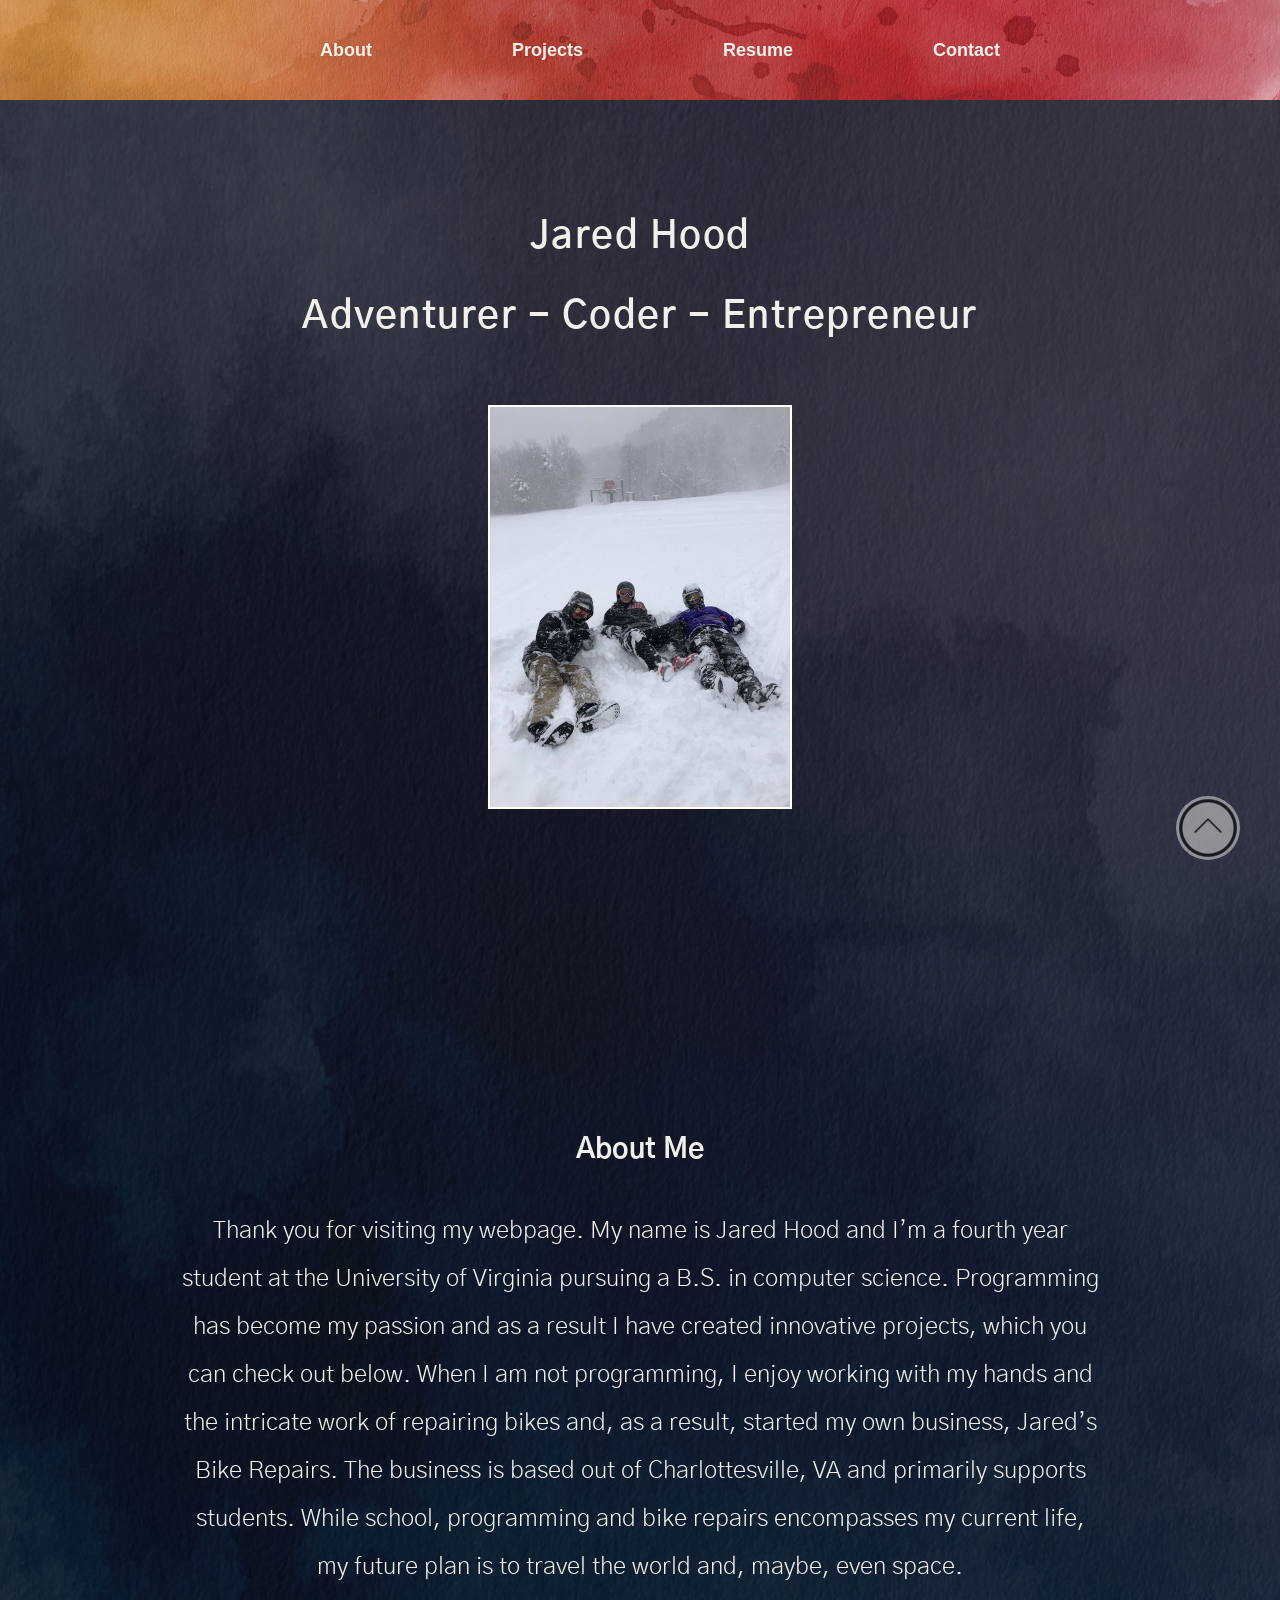
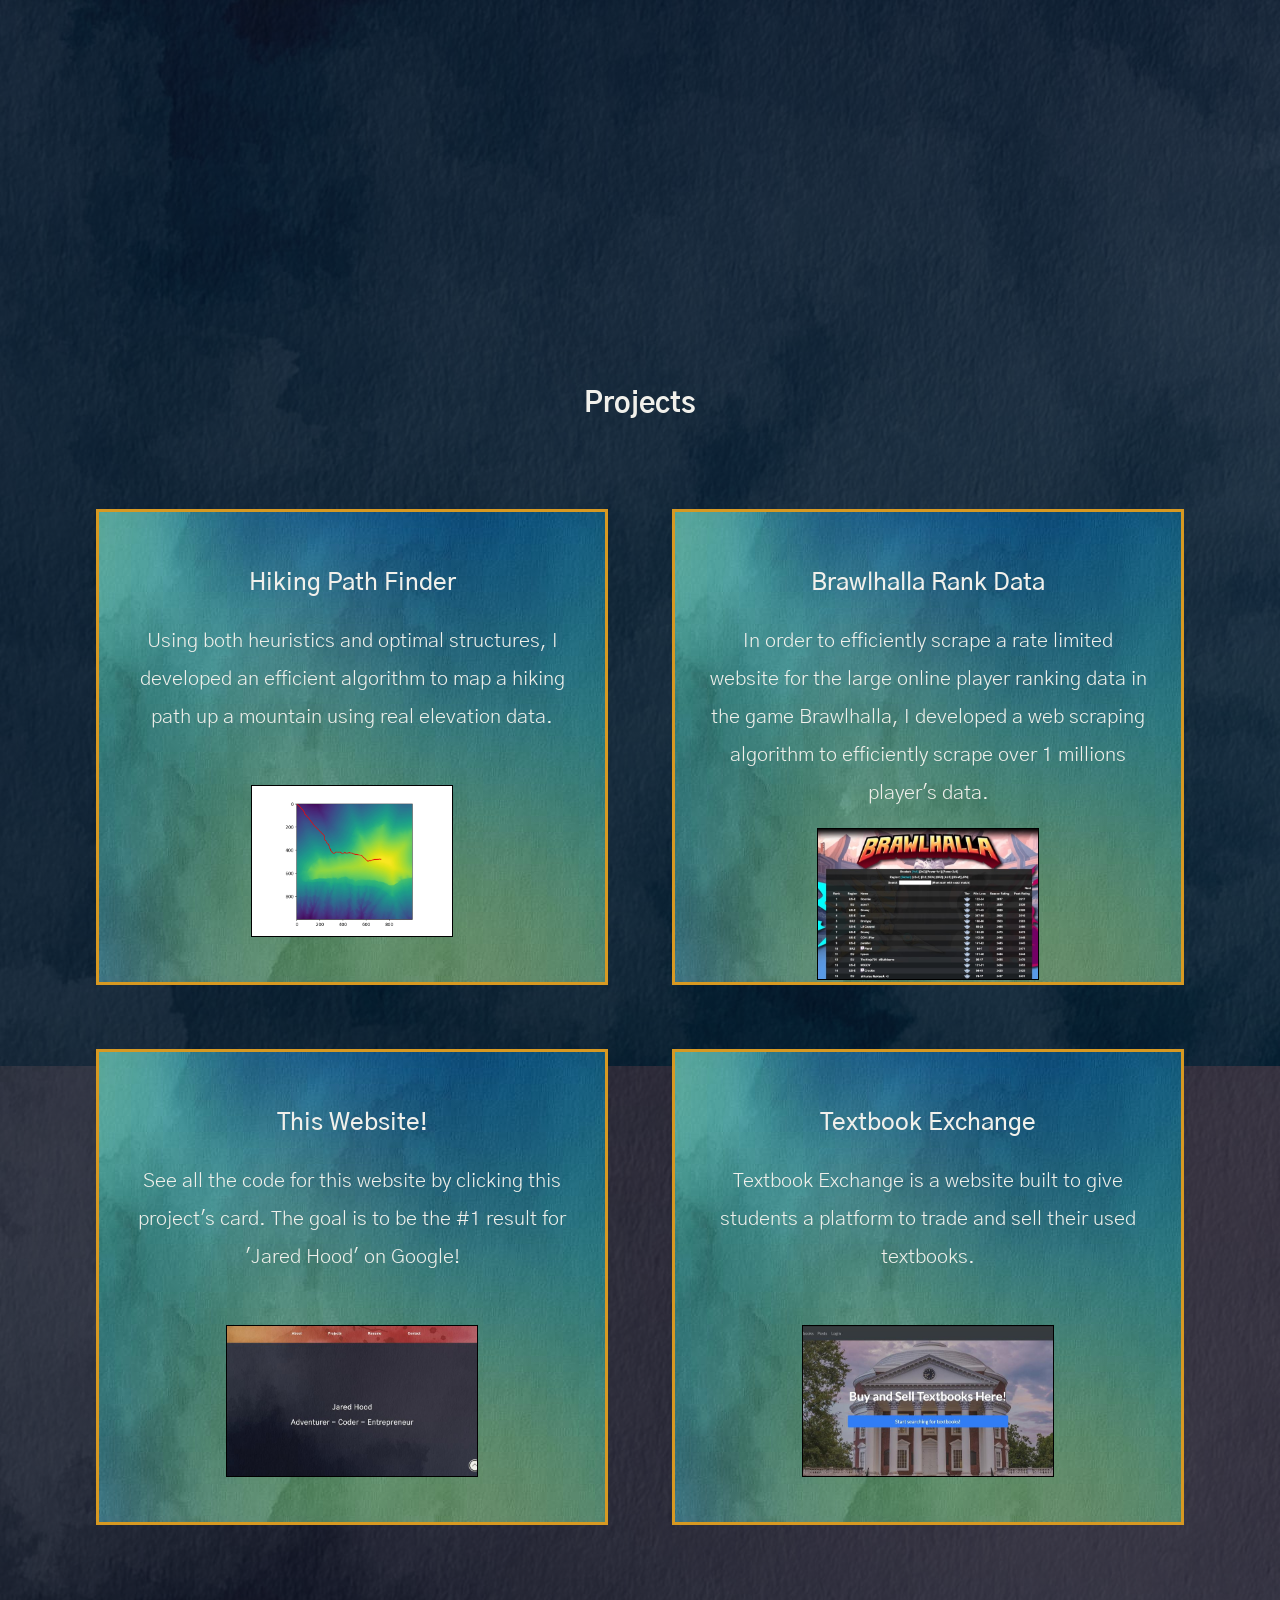
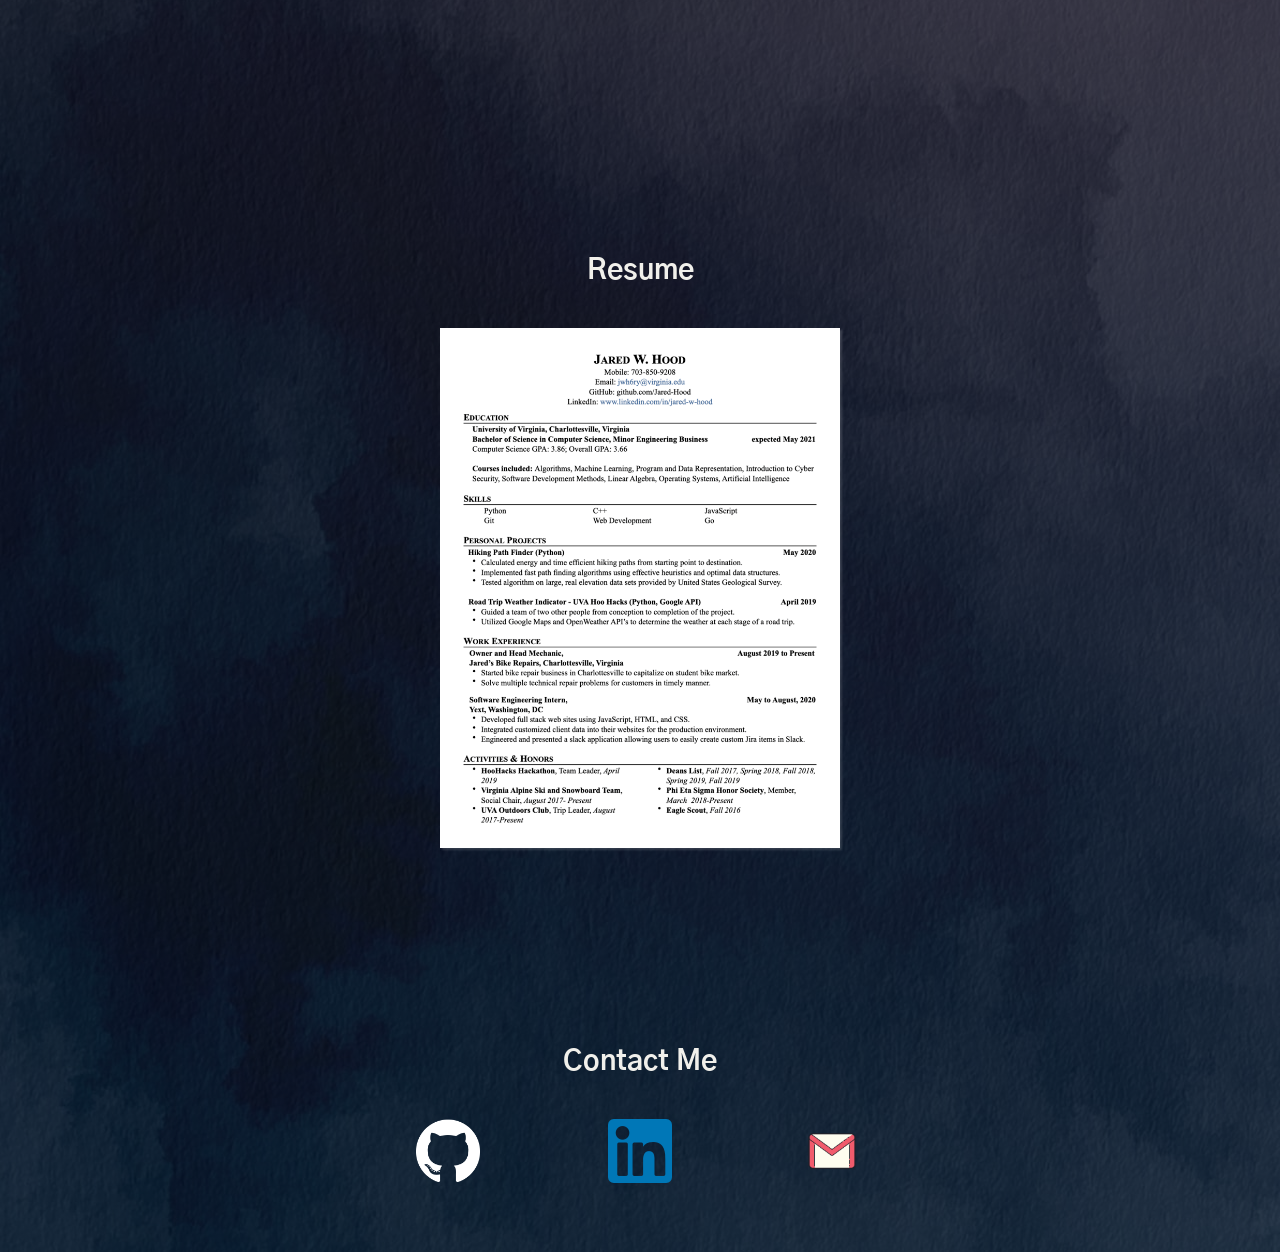
==== commit 12fe7524: "update text" ====
--- a/index.html
+++ b/index.html
@@ -171,11 +171,14 @@
         <div class="About" id="About">
             <h2 class="About-title">About Me</h2>
             <div class="About-description">
-                Hi I'm Jared! I'm currently a fourth year student at the University of Virginia working towards a
-                B.S. in computer science. I love programming and have made some really cool projects that you can see 
-                below. I also enjoy working with my hands and on bikes so I started my own business, Jared's Bike
-                Repairs, in Charlottesville where I help out students with bike repairs. Someday I hope to travel around
-                the world and maybe even space if I get the chance.
+                Thank you for visiting my webpage. My name is Jared Hood and I’m a fourth year 
+                student at the University of Virginia pursuing a B.S. in computer science. Programming 
+                has become my passion and as a result I have created innovative projects, which you can 
+                check out below. When I am not programming, I enjoy working with my hands and the intricate 
+                work of repairing bikes and, as a result, started my own business, Jared’s Bike Repairs. The 
+                business is based out of Charlottesville, VA and primarily supports students. While school, 
+                programming and bike repairs encompasses my current life, my future plan is to travel the world 
+                and, maybe, even space.
             </div>
         </div>
         <div class="Projects" id="Projects">
@@ -186,8 +189,7 @@
                         <div class="Project">
                             <h3 class="Project-title">Hiking Path Finder</h3>
                             <div class="Project-description">
-                                I developed an efficient algorithm to find a path up a mountain using real elevation data.
-                                The algorithm used both heuristics and optimal structures to achieve it's goal.
+                                Using both heuristics and optimal structures, I developed an efficient algorithm to map a hiking path up a mountain using real elevation data.
                             </div>
                             <div class="Project-images">
                                 <img class="Project-img" src="images/Logan-Euclidean-min.jpg" alt="Path found on elevation data">
@@ -198,8 +200,8 @@
                         <div class="Project">
                             <h3 class="Project-title">Brawlhalla Rank Data</h3>
                             <div class="Project-description">
-                                I wrote a web scraping algorithm to efficiently scrape a rate limited website for the large
-                                online player ranking data on Brawlhalla's online player ranking data.
+                                In order to efficiently scrape a rate limited website for the large online player ranking data in the game Brawlhalla, 
+                                I developed a web scraping algorithm to efficiently scrape over 1 millions player's data.
                             </div>
                             <div class="Project-images">
                                 <img class="Project-img" src="images/Brawlhalla-optimized.jpg" alt="Brawlhalla rank data">
--- a/style.css
+++ b/style.css
@@ -190,6 +190,7 @@
 @media (min-width: 600px) {
   .Intro-title {
     padding: 64px;
+    margin-bottom: 0px;
   }
 }
 .Intro-name {
@@ -204,6 +205,7 @@
   display: none;
   height: 400px;
   width: 300px;
+  border: 2px solid white;
 }
 @media (min-width: 600px) {
   .Intro-picture {
